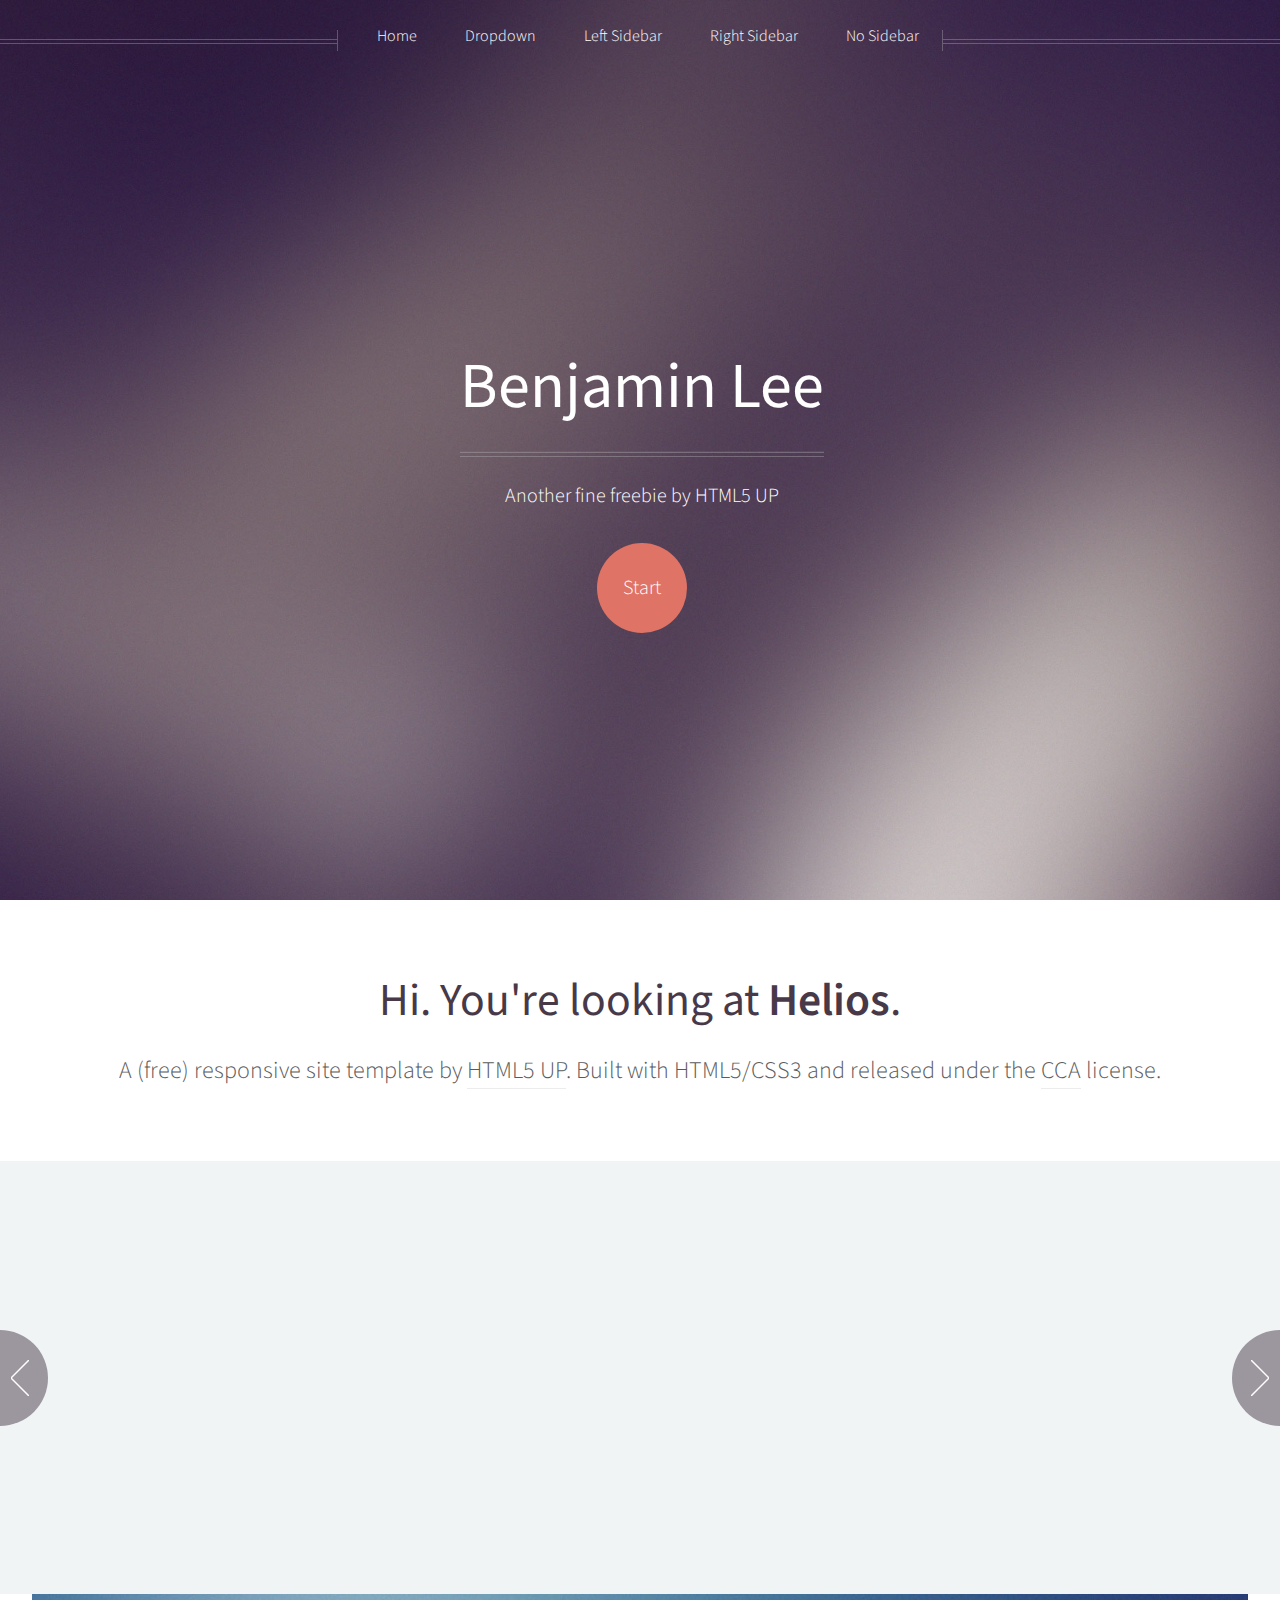
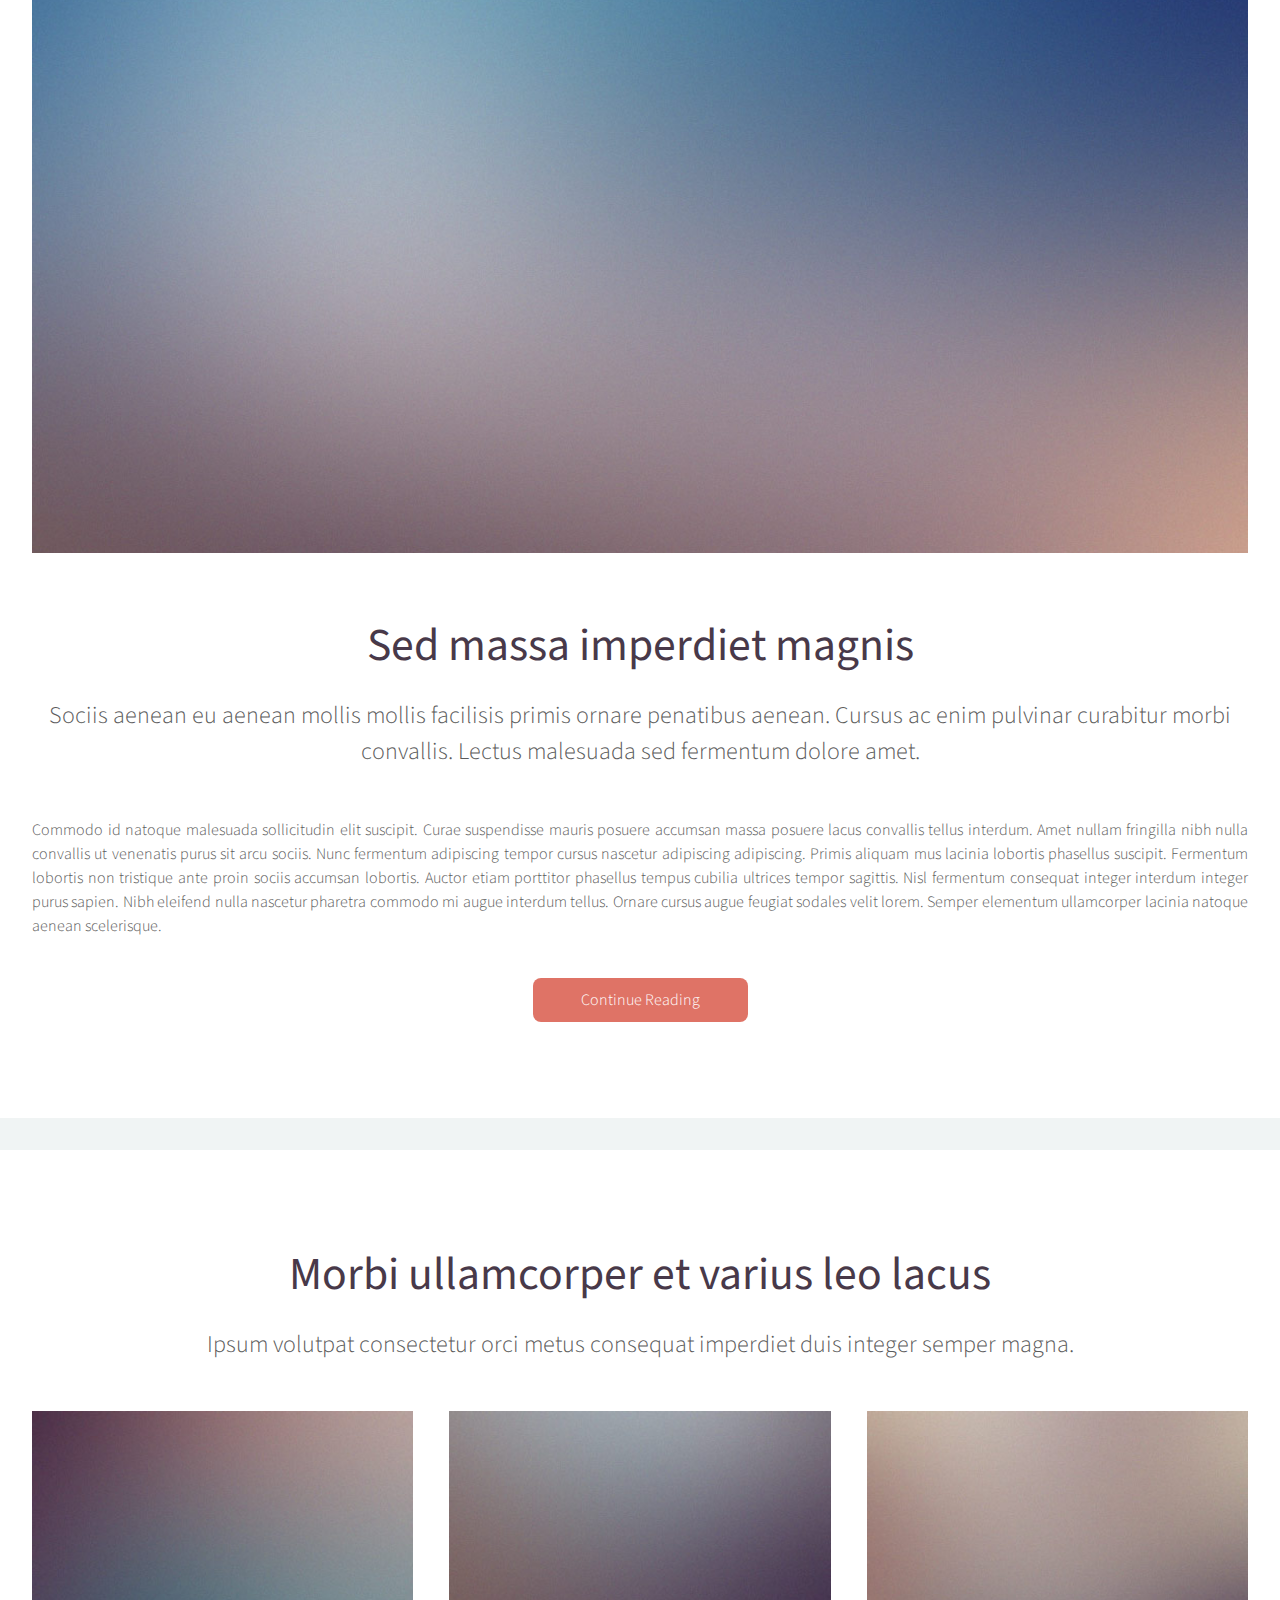
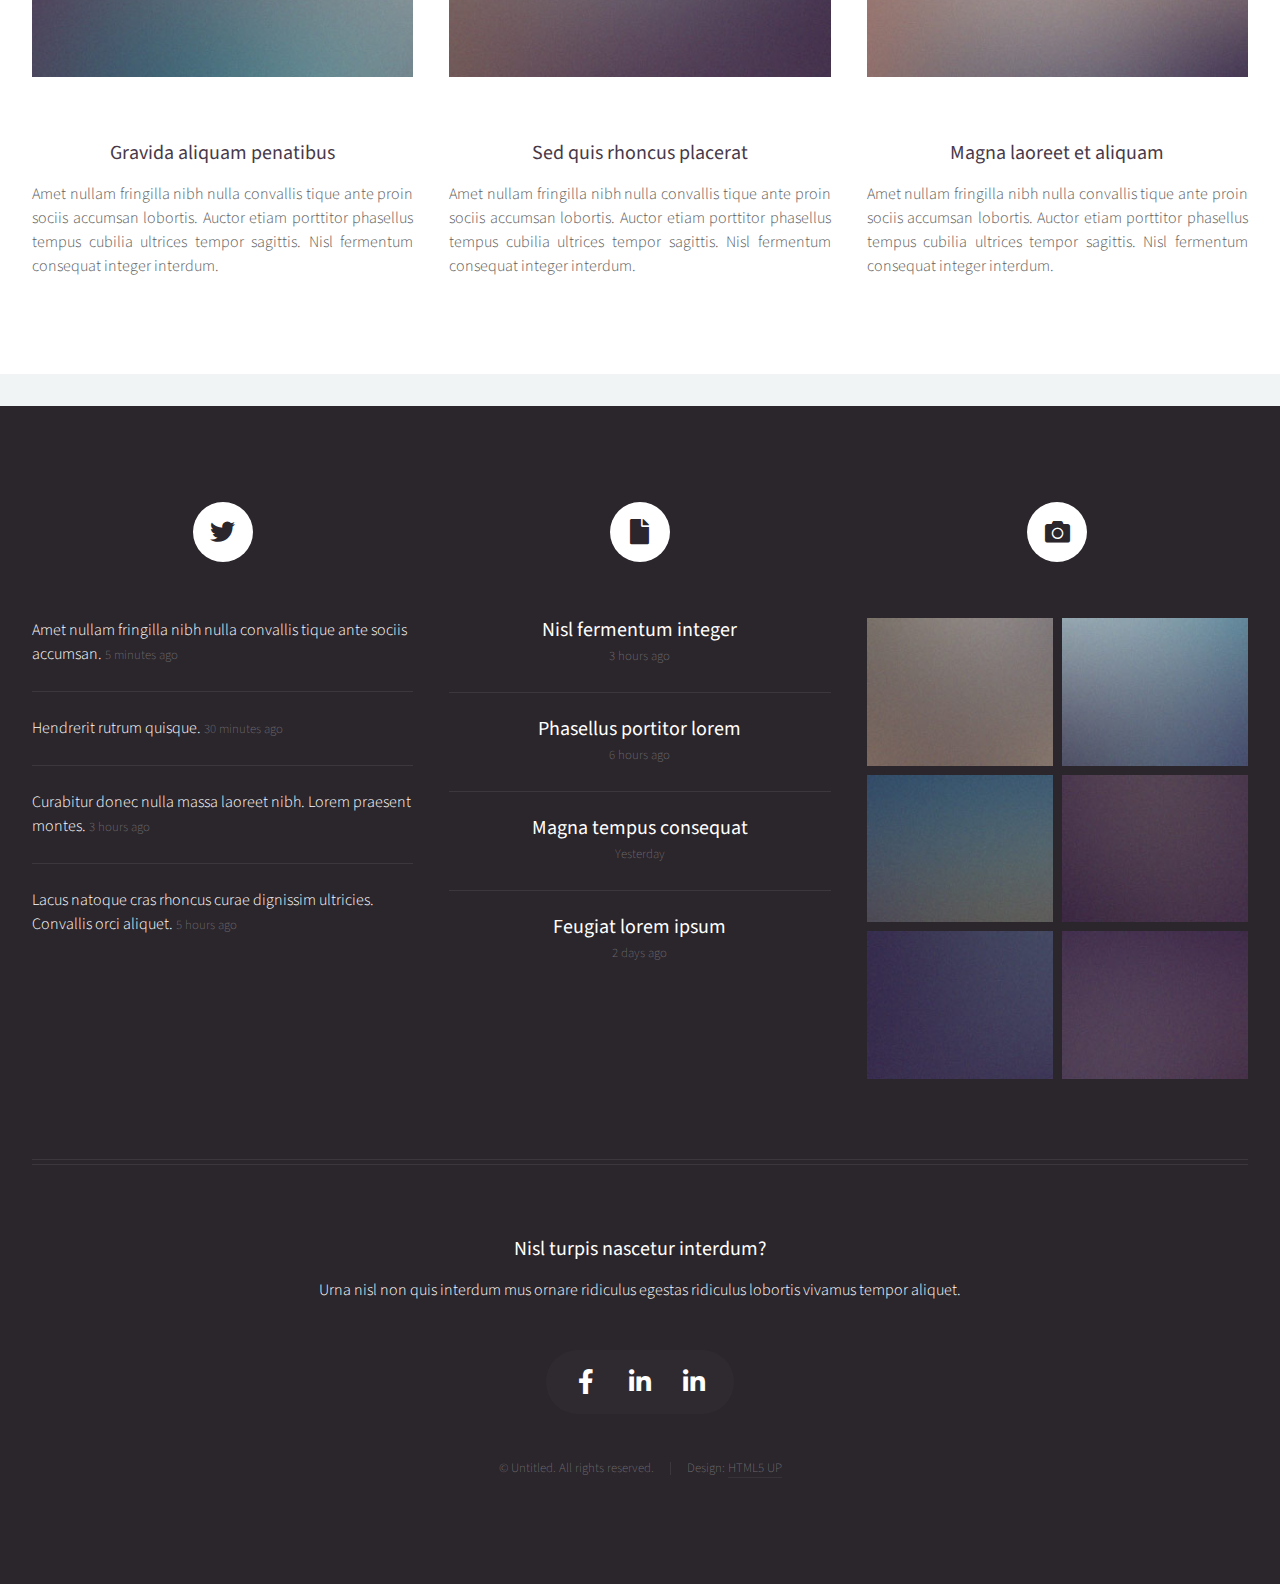
==== index.html @ ce0c7651 "Initial commit" ====
<!DOCTYPE HTML>
<html>
	<head>
		<title>Benjamin Le</title>
		<meta charset="utf-8" />
		<meta name="viewport" content="width=device-width, initial-scale=1, user-scalable=no" />
		<link rel="stylesheet" href="assets/css/main.css" />
		<noscript><link rel="stylesheet" href="assets/css/noscript.css" /></noscript>
	</head>
	<body class="homepage is-preload">
		<div id="page-wrapper">

			<!-- Header -->
				<div id="header">

					<!-- Inner -->
						<div class="inner">
							<header>
								<h1><a href="index.html" id="logo">Benjamin Lee</a></h1>
								<hr />
								<p>Another fine freebie by HTML5 UP</p>
							</header>
							<footer>
								<a href="#banner" class="button circled scrolly">Start</a>
							</footer>
						</div>

					<!-- Nav -->
						<nav id="nav">
							<ul>
								<li><a href="index.html">Home</a></li>
								<li>
									<a href="#">Dropdown</a>
									<ul>
										<li><a href="#">Lorem ipsum dolor</a></li>
										<li><a href="#">Magna phasellus</a></li>
										<li><a href="#">Etiam dolore nisl</a></li>
										<li>
											<a href="#">And a submenu &hellip;</a>
											<ul>
												<li><a href="#">Lorem ipsum dolor</a></li>
												<li><a href="#">Phasellus consequat</a></li>
												<li><a href="#">Magna phasellus</a></li>
												<li><a href="#">Etiam dolore nisl</a></li>
											</ul>
										</li>
										<li><a href="#">Veroeros feugiat</a></li>
									</ul>
								</li>
								<li><a href="left-sidebar.html">Left Sidebar</a></li>
								<li><a href="right-sidebar.html">Right Sidebar</a></li>
								<li><a href="no-sidebar.html">No Sidebar</a></li>
							</ul>
						</nav>

				</div>

			<!-- Banner -->
				<section id="banner">
					<header>
						<h2>Hi. You're looking at <strong>Helios</strong>.</h2>
						<p>
							A (free) responsive site template by <a href="http://html5up.net">HTML5 UP</a>.
							Built with HTML5/CSS3 and released under the <a href="http://html5up.net/license">CCA</a> license.
						</p>
					</header>
				</section>

			<!-- Carousel -->
				<section class="carousel">
					<div class="reel">

						<article>
							<a href="#" class="image featured"><img src="images/pic01.jpg" alt="" /></a>
							<header>
								<h3><a href="#">Pulvinar sagittis congue</a></h3>
							</header>
							<p>Commodo id natoque malesuada sollicitudin elit suscipit magna.</p>
						</article>

						<article>
							<a href="#" class="image featured"><img src="images/pic02.jpg" alt="" /></a>
							<header>
								<h3><a href="#">Fermentum sagittis proin</a></h3>
							</header>
							<p>Commodo id natoque malesuada sollicitudin elit suscipit magna.</p>
						</article>

						<article>
							<a href="#" class="image featured"><img src="images/pic03.jpg" alt="" /></a>
							<header>
								<h3><a href="#">Sed quis rhoncus placerat</a></h3>
							</header>
							<p>Commodo id natoque malesuada sollicitudin elit suscipit magna.</p>
						</article>

						<article>
							<a href="#" class="image featured"><img src="images/pic04.jpg" alt="" /></a>
							<header>
								<h3><a href="#">Ultrices urna sit lobortis</a></h3>
							</header>
							<p>Commodo id natoque malesuada sollicitudin elit suscipit magna.</p>
						</article>

						<article>
							<a href="#" class="image featured"><img src="images/pic05.jpg" alt="" /></a>
							<header>
								<h3><a href="#">Varius magnis sollicitudin</a></h3>
							</header>
							<p>Commodo id natoque malesuada sollicitudin elit suscipit magna.</p>
						</article>

						<article>
							<a href="#" class="image featured"><img src="images/pic01.jpg" alt="" /></a>
							<header>
								<h3><a href="#">Pulvinar sagittis congue</a></h3>
							</header>
							<p>Commodo id natoque malesuada sollicitudin elit suscipit magna.</p>
						</article>

						<article>
							<a href="#" class="image featured"><img src="images/pic02.jpg" alt="" /></a>
							<header>
								<h3><a href="#">Fermentum sagittis proin</a></h3>
							</header>
							<p>Commodo id natoque malesuada sollicitudin elit suscipit magna.</p>
						</article>

						<article>
							<a href="#" class="image featured"><img src="images/pic03.jpg" alt="" /></a>
							<header>
								<h3><a href="#">Sed quis rhoncus placerat</a></h3>
							</header>
							<p>Commodo id natoque malesuada sollicitudin elit suscipit magna.</p>
						</article>

						<article>
							<a href="#" class="image featured"><img src="images/pic04.jpg" alt="" /></a>
							<header>
								<h3><a href="#">Ultrices urna sit lobortis</a></h3>
							</header>
							<p>Commodo id natoque malesuada sollicitudin elit suscipit magna.</p>
						</article>

						<article>
							<a href="#" class="image featured"><img src="images/pic05.jpg" alt="" /></a>
							<header>
								<h3><a href="#">Varius magnis sollicitudin</a></h3>
							</header>
							<p>Commodo id natoque malesuada sollicitudin elit suscipit magna.</p>
						</article>

					</div>
				</section>

			<!-- Main -->
				<div class="wrapper style2">

					<article id="main" class="container special">
						<a href="#" class="image featured"><img src="images/pic06.jpg" alt="" /></a>
						<header>
							<h2><a href="#">Sed massa imperdiet magnis</a></h2>
							<p>
								Sociis aenean eu aenean mollis mollis facilisis primis ornare penatibus aenean. Cursus ac enim
								pulvinar curabitur morbi convallis. Lectus malesuada sed fermentum dolore amet.
							</p>
						</header>
						<p>
							Commodo id natoque malesuada sollicitudin elit suscipit. Curae suspendisse mauris posuere accumsan massa
							posuere lacus convallis tellus interdum. Amet nullam fringilla nibh nulla convallis ut venenatis purus
							sit arcu sociis. Nunc fermentum adipiscing tempor cursus nascetur adipiscing adipiscing. Primis aliquam
							mus lacinia lobortis phasellus suscipit. Fermentum lobortis non tristique ante proin sociis accumsan
							lobortis. Auctor etiam porttitor phasellus tempus cubilia ultrices tempor sagittis. Nisl fermentum
							consequat integer interdum integer purus sapien. Nibh eleifend nulla nascetur pharetra commodo mi augue
							interdum tellus. Ornare cursus augue feugiat sodales velit lorem. Semper elementum ullamcorper lacinia
							natoque aenean scelerisque.
						</p>
						<footer>
							<a href="#" class="button">Continue Reading</a>
						</footer>
					</article>

				</div>

			<!-- Features -->
				<div class="wrapper style1">

					<section id="features" class="container special">
						<header>
							<h2>Morbi ullamcorper et varius leo lacus</h2>
							<p>Ipsum volutpat consectetur orci metus consequat imperdiet duis integer semper magna.</p>
						</header>
						<div class="row">
							<article class="col-4 col-12-mobile special">
								<a href="#" class="image featured"><img src="images/pic07.jpg" alt="" /></a>
								<header>
									<h3><a href="#">Gravida aliquam penatibus</a></h3>
								</header>
								<p>
									Amet nullam fringilla nibh nulla convallis tique ante proin sociis accumsan lobortis. Auctor etiam
									porttitor phasellus tempus cubilia ultrices tempor sagittis. Nisl fermentum consequat integer interdum.
								</p>
							</article>
							<article class="col-4 col-12-mobile special">
								<a href="#" class="image featured"><img src="images/pic08.jpg" alt="" /></a>
								<header>
									<h3><a href="#">Sed quis rhoncus placerat</a></h3>
								</header>
								<p>
									Amet nullam fringilla nibh nulla convallis tique ante proin sociis accumsan lobortis. Auctor etiam
									porttitor phasellus tempus cubilia ultrices tempor sagittis. Nisl fermentum consequat integer interdum.
								</p>
							</article>
							<article class="col-4 col-12-mobile special">
								<a href="#" class="image featured"><img src="images/pic09.jpg" alt="" /></a>
								<header>
									<h3><a href="#">Magna laoreet et aliquam</a></h3>
								</header>
								<p>
									Amet nullam fringilla nibh nulla convallis tique ante proin sociis accumsan lobortis. Auctor etiam
									porttitor phasellus tempus cubilia ultrices tempor sagittis. Nisl fermentum consequat integer interdum.
								</p>
							</article>
						</div>
					</section>

				</div>

			<!-- Footer -->
				<div id="footer">
					<div class="container">
						<div class="row">

							<!-- Tweets -->
								<section class="col-4 col-12-mobile">
									<header>
										<h2 class="icon brands fa-twitter circled"><span class="label">Tweets</span></h2>
									</header>
									<ul class="divided">
										<li>
											<article class="tweet">
												Amet nullam fringilla nibh nulla convallis tique ante sociis accumsan.
												<span class="timestamp">5 minutes ago</span>
											</article>
										</li>
										<li>
											<article class="tweet">
												Hendrerit rutrum quisque.
												<span class="timestamp">30 minutes ago</span>
											</article>
										</li>
										<li>
											<article class="tweet">
												Curabitur donec nulla massa laoreet nibh. Lorem praesent montes.
												<span class="timestamp">3 hours ago</span>
											</article>
										</li>
										<li>
											<article class="tweet">
												Lacus natoque cras rhoncus curae dignissim ultricies. Convallis orci aliquet.
												<span class="timestamp">5 hours ago</span>
											</article>
										</li>
									</ul>
								</section>

							<!-- Posts -->
								<section class="col-4 col-12-mobile">
									<header>
										<h2 class="icon solid fa-file circled"><span class="label">Posts</span></h2>
									</header>
									<ul class="divided">
										<li>
											<article class="post stub">
												<header>
													<h3><a href="#">Nisl fermentum integer</a></h3>
												</header>
												<span class="timestamp">3 hours ago</span>
											</article>
										</li>
										<li>
											<article class="post stub">
												<header>
													<h3><a href="#">Phasellus portitor lorem</a></h3>
												</header>
												<span class="timestamp">6 hours ago</span>
											</article>
										</li>
										<li>
											<article class="post stub">
												<header>
													<h3><a href="#">Magna tempus consequat</a></h3>
												</header>
												<span class="timestamp">Yesterday</span>
											</article>
										</li>
										<li>
											<article class="post stub">
												<header>
													<h3><a href="#">Feugiat lorem ipsum</a></h3>
												</header>
												<span class="timestamp">2 days ago</span>
											</article>
										</li>
									</ul>
								</section>

							<!-- Photos -->
								<section class="col-4 col-12-mobile">
									<header>
										<h2 class="icon solid fa-camera circled"><span class="label">Photos</span></h2>
									</header>
									<div class="row gtr-25">
										<div class="col-6">
											<a href="#" class="image fit"><img src="images/pic10.jpg" alt="" /></a>
										</div>
										<div class="col-6">
											<a href="#" class="image fit"><img src="images/pic11.jpg" alt="" /></a>
										</div>
										<div class="col-6">
											<a href="#" class="image fit"><img src="images/pic12.jpg" alt="" /></a>
										</div>
										<div class="col-6">
											<a href="#" class="image fit"><img src="images/pic13.jpg" alt="" /></a>
										</div>
										<div class="col-6">
											<a href="#" class="image fit"><img src="images/pic14.jpg" alt="" /></a>
										</div>
										<div class="col-6">
											<a href="#" class="image fit"><img src="images/pic15.jpg" alt="" /></a>
										</div>
									</div>
								</section>

						</div>
						<hr />
						<div class="row">
							<div class="col-12">

								<!-- Contact -->
									<section class="contact">
										<header>
											<h3>Nisl turpis nascetur interdum?</h3>
										</header>
										<p>Urna nisl non quis interdum mus ornare ridiculus egestas ridiculus lobortis vivamus tempor aliquet.</p>
										<ul class="icons">

											<li><a href="#" class="icon brands fa-facebook-f"><span class="label">Facebook</span></a></li>
											<li><a href="#" class="icon brands fa-linkedin-in"><span class="label">Linkedin</span></a></li>
											<li><a href="#" class="icon brands fa-linkedin-in"><span class="label">Linkedin</span></a></li>
										</ul>
									</section>

								<!-- Copyright -->
									<div class="copyright">
										<ul class="menu">
											<li>&copy; Untitled. All rights reserved.</li><li>Design: <a href="http://html5up.net">HTML5 UP</a></li>
										</ul>
									</div>

							</div>

						</div>
					</div>
				</div>

		</div>

		<!-- Scripts -->
			<script src="assets/js/jquery.min.js"></script>
			<script src="assets/js/jquery.dropotron.min.js"></script>
			<script src="assets/js/jquery.scrolly.min.js"></script>
			<script src="assets/js/jquery.scrollex.min.js"></script>
			<script src="assets/js/browser.min.js"></script>
			<script src="assets/js/breakpoints.min.js"></script>
			<script src="assets/js/util.js"></script>
			<script src="assets/js/main.js"></script>

	</body>
</html>
---- assets/css/main.css ----
@import url("https://fonts.googleapis.com/css?family=Source+Sans+Pro:300,300italic,400,400italic,600");
@import url("fontawesome-all.min.css");

/*
	Helios by HTML5 UP
	html5up.net | @ajlkn
	Free for personal and commercial use under the CCA 3.0 license (html5up.net/license)
*/

html, body, div, span, applet, object,
iframe, h1, h2, h3, h4, h5, h6, p, blockquote,
pre, a, abbr, acronym, address, big, cite,
code, del, dfn, em, img, ins, kbd, q, s, samp,
small, strike, strong, sub, sup, tt, var, b,
u, i, center, dl, dt, dd, ol, ul, li, fieldset,
form, label, legend, table, caption, tbody,
tfoot, thead, tr, th, td, article, aside,
canvas, details, embed, figure, figcaption,
footer, header, hgroup, menu, nav, output, ruby,
section, summary, time, mark, audio, video {
	margin: 0;
	padding: 0;
	border: 0;
	font-size: 100%;
	font: inherit;
	vertical-align: baseline;}

article, aside, details, figcaption, figure,
footer, header, hgroup, menu, nav, section {
	display: block;}

body {
	line-height: 1;
}

ol, ul {
	list-style: none;
}

blockquote, q {
	quotes: none;
}

	blockquote:before, blockquote:after, q:before, q:after {
		content: '';
		content: none;
	}

table {
	border-collapse: collapse;
	border-spacing: 0;
}

body {
	-webkit-text-size-adjust: none;
}

mark {
	background-color: transparent;
	color: inherit;
}

input::-moz-focus-inner {
	border: 0;
	padding: 0;
}

input, select, textarea {
	-moz-appearance: none;
	-webkit-appearance: none;
	-ms-appearance: none;
	appearance: none;
}

/* Basic */

	html {
		box-sizing: border-box;
	}

	*, *:before, *:after {
		box-sizing: inherit;
	}

	body {
		background: #f0f4f4;
		color: #5b5b5b;
		font-size: 15pt;
		line-height: 1.85em;
		font-family: 'Source Sans Pro', sans-serif;
		font-weight: 300;
	}

		body.is-preload *, body.is-preload *:before, body.is-preload *:after {
			-moz-animation: none !important;
			-webkit-animation: none !important;
			-ms-animation: none !important;
			animation: none !important;
			-moz-transition: none !important;
			-webkit-transition: none !important;
			-ms-transition: none !important;
			transition: none !important;
		}

	input, textarea, select {
		font-size: 15pt;
		line-height: 1.85em;
		font-family: 'Source Sans Pro', sans-serif;
		font-weight: 300;
	}

	h1, h2, h3, h4, h5, h6 {
		font-weight: 400;
		color: #483949;
		line-height: 1.25em;
	}

	h1 a, h2 a, h3 a, h4 a, h5 a, h6 a {
		color: inherit;
		text-decoration: none;
		border-bottom-color: transparent;
	}

	h1 strong, h2 strong, h3 strong, h4 strong, h5 strong, h6 strong {
		font-weight: 600;
	}

	h2 {
		font-size: 2.85em;
	}

	h3 {
		font-size: 1.25em;
	}

	h4 {
		font-size: 1em;
		margin: 0 0 0.25em 0;
	}

	strong, b {
		font-weight: 400;
		color: #483949;
	}

	em, i {
		font-style: italic;
	}

	a {
		color: inherit;
		border-bottom: solid 1px rgba(128, 128, 128, 0.15);
		text-decoration: none;
		-moz-transition: background-color 0.35s ease-in-out, color 0.35s ease-in-out, border-bottom-color 0.35s ease-in-out;
		-webkit-transition: background-color 0.35s ease-in-out, color 0.35s ease-in-out, border-bottom-color 0.35s ease-in-out;
		-ms-transition: background-color 0.35s ease-in-out, color 0.35s ease-in-out, border-bottom-color 0.35s ease-in-out;
		transition: background-color 0.35s ease-in-out, color 0.35s ease-in-out, border-bottom-color 0.35s ease-in-out;
	}

		a:hover {
			color: #ef8376;
			border-bottom-color: transparent;
		}

	sub {
		position: relative;
		top: 0.5em;
		font-size: 0.8em;
	}

	sup {
		position: relative;
		top: -0.5em;
		font-size: 0.8em;
	}

	blockquote {
		border-left: solid 0.5em #ddd;
		padding: 1em 0 1em 2em;
		font-style: italic;
	}

	p, ul, ol, dl, table {
		margin-bottom: 1em;
	}

	p {
		text-align: justify;
	}

	br.clear {
		clear: both;
	}

	hr {
		position: relative;
		display: block;
		border: 0;
		top: 4.5em;
		margin-bottom: 9em;
		height: 6px;
		border-top: solid 1px rgba(128, 128, 128, 0.2);
		border-bottom: solid 1px rgba(128, 128, 128, 0.2);
	}

		hr:before, hr:after {
			content: '';
			position: absolute;
			top: -8px;
			display: block;
			width: 1px;
			height: 21px;
			background: rgba(128, 128, 128, 0.2);
		}

		hr:before {
			left: -1px;
		}

		hr:after {
			right: -1px;
		}

	.timestamp {
		color: rgba(128, 128, 128, 0.75);
		font-size: 0.8em;
	}

/* Container */

	.container {
		margin: 0 auto;
		max-width: 100%;
		width: 1400px;
	}

		@media screen and (max-width: 1680px) {

			.container {
				width: 1200px;
			}

		}

		@media screen and (max-width: 1280px) {

			.container {
				width: 100%;
			}

		}

		@media screen and (max-width: 960px) {

			.container {
				width: 100%;
			}

		}

		@media screen and (max-width: 840px) {

			.container {
				width: 100%;
			}

		}

		@media screen and (max-width: 736px) {

			.container {
				width: 100%;
			}

		}

/* Row */

	.row {
		display: flex;
		flex-wrap: wrap;
		box-sizing: border-box;
		align-items: stretch;
	}

		.row > * {
			box-sizing: border-box;
		}

		.row.gtr-uniform > * > :last-child {
			margin-bottom: 0;
		}

		.row.aln-left {
			justify-content: flex-start;
		}

		.row.aln-center {
			justify-content: center;
		}

		.row.aln-right {
			justify-content: flex-end;
		}

		.row.aln-top {
			align-items: flex-start;
		}

		.row.aln-middle {
			align-items: center;
		}

		.row.aln-bottom {
			align-items: flex-end;
		}

		.row > .imp {
			order: -1;
		}

		.row > .col-1 {
			width: 8.33333%;
		}

		.row > .off-1 {
			margin-left: 8.33333%;
		}

		.row > .col-2 {
			width: 16.66667%;
		}

		.row > .off-2 {
			margin-left: 16.66667%;
		}

		.row > .col-3 {
			width: 25%;
		}

		.row > .off-3 {
			margin-left: 25%;
		}

		.row > .col-4 {
			width: 33.33333%;
		}

		.row > .off-4 {
			margin-left: 33.33333%;
		}

		.row > .col-5 {
			width: 41.66667%;
		}

		.row > .off-5 {
			margin-left: 41.66667%;
		}

		.row > .col-6 {
			width: 50%;
		}

		.row > .off-6 {
			margin-left: 50%;
		}

		.row > .col-7 {
			width: 58.33333%;
		}

		.row > .off-7 {
			margin-left: 58.33333%;
		}

		.row > .col-8 {
			width: 66.66667%;
		}

		.row > .off-8 {
			margin-left: 66.66667%;
		}

		.row > .col-9 {
			width: 75%;
		}

		.row > .off-9 {
			margin-left: 75%;
		}

		.row > .col-10 {
			width: 83.33333%;
		}

		.row > .off-10 {
			margin-left: 83.33333%;
		}

		.row > .col-11 {
			width: 91.66667%;
		}

		.row > .off-11 {
			margin-left: 91.66667%;
		}

		.row > .col-12 {
			width: 100%;
		}

		.row > .off-12 {
			margin-left: 100%;
		}

		.row.gtr-0 {
			margin-top: 0px;
			margin-left: 0px;
		}

			.row.gtr-0 > * {
				padding: 0px 0 0 0px;
			}

			.row.gtr-0.gtr-uniform {
				margin-top: 0px;
			}

				.row.gtr-0.gtr-uniform > * {
					padding-top: 0px;
				}

		.row.gtr-25 {
			margin-top: -10px;
			margin-left: -10px;
		}

			.row.gtr-25 > * {
				padding: 10px 0 0 10px;
			}

			.row.gtr-25.gtr-uniform {
				margin-top: -10px;
			}

				.row.gtr-25.gtr-uniform > * {
					padding-top: 10px;
				}

		.row.gtr-50 {
			margin-top: -20px;
			margin-left: -20px;
		}

			.row.gtr-50 > * {
				padding: 20px 0 0 20px;
			}

			.row.gtr-50.gtr-uniform {
				margin-top: -20px;
			}

				.row.gtr-50.gtr-uniform > * {
					padding-top: 20px;
				}

		.row {
			margin-top: -40px;
			margin-left: -40px;
		}

			.row > * {
				padding: 40px 0 0 40px;
			}

			.row.gtr-uniform {
				margin-top: -40px;
			}

				.row.gtr-uniform > * {
					padding-top: 40px;
				}

		.row.gtr-150 {
			margin-top: -60px;
			margin-left: -60px;
		}

			.row.gtr-150 > * {
				padding: 60px 0 0 60px;
			}

			.row.gtr-150.gtr-uniform {
				margin-top: -60px;
			}

				.row.gtr-150.gtr-uniform > * {
					padding-top: 60px;
				}

		.row.gtr-200 {
			margin-top: -80px;
			margin-left: -80px;
		}

			.row.gtr-200 > * {
				padding: 80px 0 0 80px;
			}

			.row.gtr-200.gtr-uniform {
				margin-top: -80px;
			}

				.row.gtr-200.gtr-uniform > * {
					padding-top: 80px;
				}

		@media screen and (max-width: 1680px) {

			.row {
				display: flex;
				flex-wrap: wrap;
				box-sizing: border-box;
				align-items: stretch;
			}

				.row > * {
					box-sizing: border-box;
				}

				.row.gtr-uniform > * > :last-child {
					margin-bottom: 0;
				}

				.row.aln-left {
					justify-content: flex-start;
				}

				.row.aln-center {
					justify-content: center;
				}

				.row.aln-right {
					justify-content: flex-end;
				}

				.row.aln-top {
					align-items: flex-start;
				}

				.row.aln-middle {
					align-items: center;
				}

				.row.aln-bottom {
					align-items: flex-end;
				}

				.row > .imp-wide {
					order: -1;
				}

				.row > .col-1-wide {
					width: 8.33333%;
				}

				.row > .off-1-wide {
					margin-left: 8.33333%;
				}

				.row > .col-2-wide {
					width: 16.66667%;
				}

				.row > .off-2-wide {
					margin-left: 16.66667%;
				}

				.row > .col-3-wide {
					width: 25%;
				}

				.row > .off-3-wide {
					margin-left: 25%;
				}

				.row > .col-4-wide {
					width: 33.33333%;
				}

				.row > .off-4-wide {
					margin-left: 33.33333%;
				}

				.row > .col-5-wide {
					width: 41.66667%;
				}

				.row > .off-5-wide {
					margin-left: 41.66667%;
				}

				.row > .col-6-wide {
					width: 50%;
				}

				.row > .off-6-wide {
					margin-left: 50%;
				}

				.row > .col-7-wide {
					width: 58.33333%;
				}

				.row > .off-7-wide {
					margin-left: 58.33333%;
				}

				.row > .col-8-wide {
					width: 66.66667%;
				}

				.row > .off-8-wide {
					margin-left: 66.66667%;
				}

				.row > .col-9-wide {
					width: 75%;
				}

				.row > .off-9-wide {
					margin-left: 75%;
				}

				.row > .col-10-wide {
					width: 83.33333%;
				}

				.row > .off-10-wide {
					margin-left: 83.33333%;
				}

				.row > .col-11-wide {
					width: 91.66667%;
				}

				.row > .off-11-wide {
					margin-left: 91.66667%;
				}

				.row > .col-12-wide {
					width: 100%;
				}

				.row > .off-12-wide {
					margin-left: 100%;
				}

				.row.gtr-0 {
					margin-top: 0px;
					margin-left: 0px;
				}

					.row.gtr-0 > * {
						padding: 0px 0 0 0px;
					}

					.row.gtr-0.gtr-uniform {
						margin-top: 0px;
					}

						.row.gtr-0.gtr-uniform > * {
							padding-top: 0px;
						}

				.row.gtr-25 {
					margin-top: -10px;
					margin-left: -10px;
				}

					.row.gtr-25 > * {
						padding: 10px 0 0 10px;
					}

					.row.gtr-25.gtr-uniform {
						margin-top: -10px;
					}

						.row.gtr-25.gtr-uniform > * {
							padding-top: 10px;
						}

				.row.gtr-50 {
					margin-top: -20px;
					margin-left: -20px;
				}

					.row.gtr-50 > * {
						padding: 20px 0 0 20px;
					}

					.row.gtr-50.gtr-uniform {
						margin-top: -20px;
					}

						.row.gtr-50.gtr-uniform > * {
							padding-top: 20px;
						}

				.row {
					margin-top: -40px;
					margin-left: -40px;
				}

					.row > * {
						padding: 40px 0 0 40px;
					}

					.row.gtr-uniform {
						margin-top: -40px;
					}

						.row.gtr-uniform > * {
							padding-top: 40px;
						}

				.row.gtr-150 {
					margin-top: -60px;
					margin-left: -60px;
				}

					.row.gtr-150 > * {
						padding: 60px 0 0 60px;
					}

					.row.gtr-150.gtr-uniform {
						margin-top: -60px;
					}

						.row.gtr-150.gtr-uniform > * {
							padding-top: 60px;
						}

				.row.gtr-200 {
					margin-top: -80px;
					margin-left: -80px;
				}

					.row.gtr-200 > * {
						padding: 80px 0 0 80px;
					}

					.row.gtr-200.gtr-uniform {
						margin-top: -80px;
					}

						.row.gtr-200.gtr-uniform > * {
							padding-top: 80px;
						}

		}

		@media screen and (max-width: 1280px) {

			.row {
				display: flex;
				flex-wrap: wrap;
				box-sizing: border-box;
				align-items: stretch;
			}

				.row > * {
					box-sizing: border-box;
				}

				.row.gtr-uniform > * > :last-child {
					margin-bottom: 0;
				}

				.row.aln-left {
					justify-content: flex-start;
				}

				.row.aln-center {
					justify-content: center;
				}

				.row.aln-right {
					justify-content: flex-end;
				}

				.row.aln-top {
					align-items: flex-start;
				}

				.row.aln-middle {
					align-items: center;
				}

				.row.aln-bottom {
					align-items: flex-end;
				}

				.row > .imp-normal {
					order: -1;
				}

				.row > .col-1-normal {
					width: 8.33333%;
				}

				.row > .off-1-normal {
					margin-left: 8.33333%;
				}

				.row > .col-2-normal {
					width: 16.66667%;
				}

				.row > .off-2-normal {
					margin-left: 16.66667%;
				}

				.row > .col-3-normal {
					width: 25%;
				}

				.row > .off-3-normal {
					margin-left: 25%;
				}

				.row > .col-4-normal {
					width: 33.33333%;
				}

				.row > .off-4-normal {
					margin-left: 33.33333%;
				}

				.row > .col-5-normal {
					width: 41.66667%;
				}

				.row > .off-5-normal {
					margin-left: 41.66667%;
				}

				.row > .col-6-normal {
					width: 50%;
				}

				.row > .off-6-normal {
					margin-left: 50%;
				}

				.row > .col-7-normal {
					width: 58.33333%;
				}

				.row > .off-7-normal {
					margin-left: 58.33333%;
				}

				.row > .col-8-normal {
					width: 66.66667%;
				}

				.row > .off-8-normal {
					margin-left: 66.66667%;
				}

				.row > .col-9-normal {
					width: 75%;
				}

				.row > .off-9-normal {
					margin-left: 75%;
				}

				.row > .col-10-normal {
					width: 83.33333%;
				}

				.row > .off-10-normal {
					margin-left: 83.33333%;
				}

				.row > .col-11-normal {
					width: 91.66667%;
				}

				.row > .off-11-normal {
					margin-left: 91.66667%;
				}

				.row > .col-12-normal {
					width: 100%;
				}

				.row > .off-12-normal {
					margin-left: 100%;
				}

				.row.gtr-0 {
					margin-top: 0px;
					margin-left: 0px;
				}

					.row.gtr-0 > * {
						padding: 0px 0 0 0px;
					}

					.row.gtr-0.gtr-uniform {
						margin-top: 0px;
					}

						.row.gtr-0.gtr-uniform > * {
							padding-top: 0px;
						}

				.row.gtr-25 {
					margin-top: -9px;
					margin-left: -9px;
				}

					.row.gtr-25 > * {
						padding: 9px 0 0 9px;
					}

					.row.gtr-25.gtr-uniform {
						margin-top: -9px;
					}

						.row.gtr-25.gtr-uniform > * {
							padding-top: 9px;
						}

				.row.gtr-50 {
					margin-top: -18px;
					margin-left: -18px;
				}

					.row.gtr-50 > * {
						padding: 18px 0 0 18px;
					}

					.row.gtr-50.gtr-uniform {
						margin-top: -18px;
					}

						.row.gtr-50.gtr-uniform > * {
							padding-top: 18px;
						}

				.row {
					margin-top: -36px;
					margin-left: -36px;
				}

					.row > * {
						padding: 36px 0 0 36px;
					}

					.row.gtr-uniform {
						margin-top: -36px;
					}

						.row.gtr-uniform > * {
							padding-top: 36px;
						}

				.row.gtr-150 {
					margin-top: -54px;
					margin-left: -54px;
				}

					.row.gtr-150 > * {
						padding: 54px 0 0 54px;
					}

					.row.gtr-150.gtr-uniform {
						margin-top: -54px;
					}

						.row.gtr-150.gtr-uniform > * {
							padding-top: 54px;
						}

				.row.gtr-200 {
					margin-top: -72px;
					margin-left: -72px;
				}

					.row.gtr-200 > * {
						padding: 72px 0 0 72px;
					}

					.row.gtr-200.gtr-uniform {
						margin-top: -72px;
					}

						.row.gtr-200.gtr-uniform > * {
							padding-top: 72px;
						}

		}

		@media screen and (max-width: 960px) {

			.row {
				display: flex;
				flex-wrap: wrap;
				box-sizing: border-box;
				align-items: stretch;
			}

				.row > * {
					box-sizing: border-box;
				}

				.row.gtr-uniform > * > :last-child {
					margin-bottom: 0;
				}

				.row.aln-left {
					justify-content: flex-start;
				}

				.row.aln-center {
					justify-content: center;
				}

				.row.aln-right {
					justify-content: flex-end;
				}

				.row.aln-top {
					align-items: flex-start;
				}

				.row.aln-middle {
					align-items: center;
				}

				.row.aln-bottom {
					align-items: flex-end;
				}

				.row > .imp-narrow {
					order: -1;
				}

				.row > .col-1-narrow {
					width: 8.33333%;
				}

				.row > .off-1-narrow {
					margin-left: 8.33333%;
				}

				.row > .col-2-narrow {
					width: 16.66667%;
				}

				.row > .off-2-narrow {
					margin-left: 16.66667%;
				}

				.row > .col-3-narrow {
					width: 25%;
				}

				.row > .off-3-narrow {
					margin-left: 25%;
				}

				.row > .col-4-narrow {
					width: 33.33333%;
				}

				.row > .off-4-narrow {
					margin-left: 33.33333%;
				}

				.row > .col-5-narrow {
					width: 41.66667%;
				}

				.row > .off-5-narrow {
					margin-left: 41.66667%;
				}

				.row > .col-6-narrow {
					width: 50%;
				}

				.row > .off-6-narrow {
					margin-left: 50%;
				}

				.row > .col-7-narrow {
					width: 58.33333%;
				}

				.row > .off-7-narrow {
					margin-left: 58.33333%;
				}

				.row > .col-8-narrow {
					width: 66.66667%;
				}

				.row > .off-8-narrow {
					margin-left: 66.66667%;
				}

				.row > .col-9-narrow {
					width: 75%;
				}

				.row > .off-9-narrow {
					margin-left: 75%;
				}

				.row > .col-10-narrow {
					width: 83.33333%;
				}

				.row > .off-10-narrow {
					margin-left: 83.33333%;
				}

				.row > .col-11-narrow {
					width: 91.66667%;
				}

				.row > .off-11-narrow {
					margin-left: 91.66667%;
				}

				.row > .col-12-narrow {
					width: 100%;
				}

				.row > .off-12-narrow {
					margin-left: 100%;
				}

				.row.gtr-0 {
					margin-top: 0px;
					margin-left: 0px;
				}

					.row.gtr-0 > * {
						padding: 0px 0 0 0px;
					}

					.row.gtr-0.gtr-uniform {
						margin-top: 0px;
					}

						.row.gtr-0.gtr-uniform > * {
							padding-top: 0px;
						}

				.row.gtr-25 {
					margin-top: -8px;
					margin-left: -8px;
				}

					.row.gtr-25 > * {
						padding: 8px 0 0 8px;
					}

					.row.gtr-25.gtr-uniform {
						margin-top: -8px;
					}

						.row.gtr-25.gtr-uniform > * {
							padding-top: 8px;
						}

				.row.gtr-50 {
					margin-top: -16px;
					margin-left: -16px;
				}

					.row.gtr-50 > * {
						padding: 16px 0 0 16px;
					}

					.row.gtr-50.gtr-uniform {
						margin-top: -16px;
					}

						.row.gtr-50.gtr-uniform > * {
							padding-top: 16px;
						}

				.row {
					margin-top: -32px;
					margin-left: -32px;
				}

					.row > * {
						padding: 32px 0 0 32px;
					}

					.row.gtr-uniform {
						margin-top: -32px;
					}

						.row.gtr-uniform > * {
							padding-top: 32px;
						}

				.row.gtr-150 {
					margin-top: -48px;
					margin-left: -48px;
				}

					.row.gtr-150 > * {
						padding: 48px 0 0 48px;
					}

					.row.gtr-150.gtr-uniform {
						margin-top: -48px;
					}

						.row.gtr-150.gtr-uniform > * {
							padding-top: 48px;
						}

				.row.gtr-200 {
					margin-top: -64px;
					margin-left: -64px;
				}

					.row.gtr-200 > * {
						padding: 64px 0 0 64px;
					}

					.row.gtr-200.gtr-uniform {
						margin-top: -64px;
					}

						.row.gtr-200.gtr-uniform > * {
							padding-top: 64px;
						}

		}

		@media screen and (max-width: 840px) {

			.row {
				display: flex;
				flex-wrap: wrap;
				box-sizing: border-box;
				align-items: stretch;
			}

				.row > * {
					box-sizing: border-box;
				}

				.row.gtr-uniform > * > :last-child {
					margin-bottom: 0;
				}

				.row.aln-left {
					justify-content: flex-start;
				}

				.row.aln-center {
					justify-content: center;
				}

				.row.aln-right {
					justify-content: flex-end;
				}

				.row.aln-top {
					align-items: flex-start;
				}

				.row.aln-middle {
					align-items: center;
				}

				.row.aln-bottom {
					align-items: flex-end;
				}

				.row > .imp-narrower {
					order: -1;
				}

				.row > .col-1-narrower {
					width: 8.33333%;
				}

				.row > .off-1-narrower {
					margin-left: 8.33333%;
				}

				.row > .col-2-narrower {
					width: 16.66667%;
				}

				.row > .off-2-narrower {
					margin-left: 16.66667%;
				}

				.row > .col-3-narrower {
					width: 25%;
				}

				.row > .off-3-narrower {
					margin-left: 25%;
				}

				.row > .col-4-narrower {
					width: 33.33333%;
				}

				.row > .off-4-narrower {
					margin-left: 33.33333%;
				}

				.row > .col-5-narrower {
					width: 41.66667%;
				}

				.row > .off-5-narrower {
					margin-left: 41.66667%;
				}

				.row > .col-6-narrower {
					width: 50%;
				}

				.row > .off-6-narrower {
					margin-left: 50%;
				}

				.row > .col-7-narrower {
					width: 58.33333%;
				}

				.row > .off-7-narrower {
					margin-left: 58.33333%;
				}

				.row > .col-8-narrower {
					width: 66.66667%;
				}

				.row > .off-8-narrower {
					margin-left: 66.66667%;
				}

				.row > .col-9-narrower {
					width: 75%;
				}

				.row > .off-9-narrower {
					margin-left: 75%;
				}

				.row > .col-10-narrower {
					width: 83.33333%;
				}

				.row > .off-10-narrower {
					margin-left: 83.33333%;
				}

				.row > .col-11-narrower {
					width: 91.66667%;
				}

				.row > .off-11-narrower {
					margin-left: 91.66667%;
				}

				.row > .col-12-narrower {
					width: 100%;
				}

				.row > .off-12-narrower {
					margin-left: 100%;
				}

				.row.gtr-0 {
					margin-top: 0px;
					margin-left: 0px;
				}

					.row.gtr-0 > * {
						padding: 0px 0 0 0px;
					}

					.row.gtr-0.gtr-uniform {
						margin-top: 0px;
					}

						.row.gtr-0.gtr-uniform > * {
							padding-top: 0px;
						}

				.row.gtr-25 {
					margin-top: -8px;
					margin-left: -8px;
				}

					.row.gtr-25 > * {
						padding: 8px 0 0 8px;
					}

					.row.gtr-25.gtr-uniform {
						margin-top: -8px;
					}

						.row.gtr-25.gtr-uniform > * {
							padding-top: 8px;
						}

				.row.gtr-50 {
					margin-top: -16px;
					margin-left: -16px;
				}

					.row.gtr-50 > * {
						padding: 16px 0 0 16px;
					}

					.row.gtr-50.gtr-uniform {
						margin-top: -16px;
					}

						.row.gtr-50.gtr-uniform > * {
							padding-top: 16px;
						}

				.row {
					margin-top: -32px;
					margin-left: -32px;
				}

					.row > * {
						padding: 32px 0 0 32px;
					}

					.row.gtr-uniform {
						margin-top: -32px;
					}

						.row.gtr-uniform > * {
							padding-top: 32px;
						}

				.row.gtr-150 {
					margin-top: -48px;
					margin-left: -48px;
				}

					.row.gtr-150 > * {
						padding: 48px 0 0 48px;
					}

					.row.gtr-150.gtr-uniform {
						margin-top: -48px;
					}

						.row.gtr-150.gtr-uniform > * {
							padding-top: 48px;
						}

				.row.gtr-200 {
					margin-top: -64px;
					margin-left: -64px;
				}

					.row.gtr-200 > * {
						padding: 64px 0 0 64px;
					}

					.row.gtr-200.gtr-uniform {
						margin-top: -64px;
					}

						.row.gtr-200.gtr-uniform > * {
							padding-top: 64px;
						}

		}

		@media screen and (max-width: 736px) {

			.row {
				display: flex;
				flex-wrap: wrap;
				box-sizing: border-box;
				align-items: stretch;
			}

				.row > * {
					box-sizing: border-box;
				}

				.row.gtr-uniform > * > :last-child {
					margin-bottom: 0;
				}

				.row.aln-left {
					justify-content: flex-start;
				}

				.row.aln-center {
					justify-content: center;
				}

				.row.aln-right {
					justify-content: flex-end;
				}

				.row.aln-top {
					align-items: flex-start;
				}

				.row.aln-middle {
					align-items: center;
				}

				.row.aln-bottom {
					align-items: flex-end;
				}

				.row > .imp-mobile {
					order: -1;
				}

				.row > .col-1-mobile {
					width: 8.33333%;
				}

				.row > .off-1-mobile {
					margin-left: 8.33333%;
				}

				.row > .col-2-mobile {
					width: 16.66667%;
				}

				.row > .off-2-mobile {
					margin-left: 16.66667%;
				}

				.row > .col-3-mobile {
					width: 25%;
				}

				.row > .off-3-mobile {
					margin-left: 25%;
				}

				.row > .col-4-mobile {
					width: 33.33333%;
				}

				.row > .off-4-mobile {
					margin-left: 33.33333%;
				}

				.row > .col-5-mobile {
					width: 41.66667%;
				}

				.row > .off-5-mobile {
					margin-left: 41.66667%;
				}

				.row > .col-6-mobile {
					width: 50%;
				}

				.row > .off-6-mobile {
					margin-left: 50%;
				}

				.row > .col-7-mobile {
					width: 58.33333%;
				}

				.row > .off-7-mobile {
					margin-left: 58.33333%;
				}

				.row > .col-8-mobile {
					width: 66.66667%;
				}

				.row > .off-8-mobile {
					margin-left: 66.66667%;
				}

				.row > .col-9-mobile {
					width: 75%;
				}

				.row > .off-9-mobile {
					margin-left: 75%;
				}

				.row > .col-10-mobile {
					width: 83.33333%;
				}

				.row > .off-10-mobile {
					margin-left: 83.33333%;
				}

				.row > .col-11-mobile {
					width: 91.66667%;
				}

				.row > .off-11-mobile {
					margin-left: 91.66667%;
				}

				.row > .col-12-mobile {
					width: 100%;
				}

				.row > .off-12-mobile {
					margin-left: 100%;
				}

				.row.gtr-0 {
					margin-top: 0px;
					margin-left: 0px;
				}

					.row.gtr-0 > * {
						padding: 0px 0 0 0px;
					}

					.row.gtr-0.gtr-uniform {
						margin-top: 0px;
					}

						.row.gtr-0.gtr-uniform > * {
							padding-top: 0px;
						}

				.row.gtr-25 {
					margin-top: -5px;
					margin-left: -5px;
				}

					.row.gtr-25 > * {
						padding: 5px 0 0 5px;
					}

					.row.gtr-25.gtr-uniform {
						margin-top: -5px;
					}

						.row.gtr-25.gtr-uniform > * {
							padding-top: 5px;
						}

				.row.gtr-50 {
					margin-top: -10px;
					margin-left: -10px;
				}

					.row.gtr-50 > * {
						padding: 10px 0 0 10px;
					}

					.row.gtr-50.gtr-uniform {
						margin-top: -10px;
					}

						.row.gtr-50.gtr-uniform > * {
							padding-top: 10px;
						}

				.row {
					margin-top: -20px;
					margin-left: -20px;
				}

					.row > * {
						padding: 20px 0 0 20px;
					}

					.row.gtr-uniform {
						margin-top: -20px;
					}

						.row.gtr-uniform > * {
							padding-top: 20px;
						}

				.row.gtr-150 {
					margin-top: -30px;
					margin-left: -30px;
				}

					.row.gtr-150 > * {
						padding: 30px 0 0 30px;
					}

					.row.gtr-150.gtr-uniform {
						margin-top: -30px;
					}

						.row.gtr-150.gtr-uniform > * {
							padding-top: 30px;
						}

				.row.gtr-200 {
					margin-top: -40px;
					margin-left: -40px;
				}

					.row.gtr-200 > * {
						padding: 40px 0 0 40px;
					}

					.row.gtr-200.gtr-uniform {
						margin-top: -40px;
					}

						.row.gtr-200.gtr-uniform > * {
							padding-top: 40px;
						}

		}

/* Sections/Article */

	section, article {
		margin-bottom: 3em;
	}

		section > :last-child, section:last-child, article > :last-child, article:last-child {
			margin-bottom: 0;
		}

		section.special > header, section.special > footer, article.special > header, article.special > footer {
			text-align: center;
		}

	.row > section, .row > article {
		margin-bottom: 0;
	}

	header {
		margin: 0 0 1em 0;
	}

		header > p {
			display: block;
			font-size: 1.5em;
			margin: 1em 0 2em 0;
			line-height: 1.5em;
			text-align: inherit;
		}

	footer {
		margin: 2.5em 0 0 0;
	}

/* Image */

	.image {
		position: relative;
		display: inline-block;
		border: 0;
		outline: 0;
	}

		.image img {
			display: block;
			width: 100%;
		}

		.image.fit {
			display: block;
			width: 100%;
		}

		.image.featured {
			display: block;
			width: 100%;
			margin: 0 0 4em 0;
		}

		.image.left {
			float: left;
			margin: 0 2em 2em 0;
		}

		.image.centered {
			display: block;
			margin: 0 0 2em 0;
		}

			.image.centered img {
				margin: 0 auto;
				width: auto;
			}

/* List */

	ul {
		list-style: disc;
		padding-left: 1em;
	}

		ul li {
			padding-left: 0.5em;
		}

	ol {
		list-style: decimal;
		padding-left: 1.25em;
	}

		ol li {
			padding-left: 0.25em;
		}

/* Actions */

	ul.actions {
		margin: 3em 0 0 0;
		list-style: none;
		padding-left: 0;
	}

		form ul.actions {
			margin-top: 0;
		}

		ul.actions li {
			display: inline-block;
			margin: 0 0.75em 0 0.75em;
			padding-left: 0;
		}

			ul.actions li:first-child {
				margin-left: 0;
			}

			ul.actions li:last-child {
				margin-right: 0;
			}

/* Divided */

	ul.divided {
		list-style: none;
		padding-left: 0;
	}

		ul.divided li {
			border-top: solid 1px rgba(128, 128, 128, 0.2);
			padding-top: 1.5em;
			margin-top: 1.5em;
			padding-left: 0;
		}

			ul.divided li:first-child {
				border-top: 0;
				padding-top: 0;
				margin-top: 0;
			}

/* Menu */

	ul.menu {
		height: 1em;
		line-height: 1em;
		list-style: none;
		padding-left: 0;
	}

		ul.menu li {
			display: inline-block;
			border-left: solid 1px rgba(128, 128, 128, 0.2);
			padding-left: 1.25em;
			margin-left: 1.25em;
		}

			ul.menu li:first-child {
				border-left: 0;
				padding-left: 0;
				margin-left: 0;
			}

/* Icons */

	ul.icons {
		position: relative;
		background: rgba(128, 128, 128, 0.05);
		border-radius: 4em;
		display: inline-block;
		padding: 0.35em 0.75em 0.35em 0.75em;
		font-size: 1.25em;
		cursor: default;
		list-style: none;
	}

		ul.icons li {
			display: inline-block;
			padding-left: 0;
		}

			ul.icons li a {
				display: inline-block;
				background: none;
				width: 2.5em;
				height: 2.5em;
				line-height: 2.5em;
				text-align: center;
				border-radius: 100%;
				border: 0;
				color: inherit;
			}

				ul.icons li a:hover {
					color: #ef8376;
				}

/* Form */

	form label {
		display: block;
		font-weight: 400;
		color: #483949;
		margin: 0 0 1em 0;
	}

	form input[type="text"],
	form input[type="email"],
	form input[type="password"],
	form select,
	form textarea {
		-webkit-appearance: none;
		display: block;
		border: 0;
		background: #fafafa;
		width: 100%;
		border-radius: 0.5em;
		border: solid 1px #E5E5E5;
		padding: 1em;
		-moz-transition: background-color 0.35s ease-in-out, border-color 0.35s ease-in-out;
		-webkit-transition: background-color 0.35s ease-in-out, border-color 0.35s ease-in-out;
		-ms-transition: background-color 0.35s ease-in-out, border-color 0.35s ease-in-out;
		transition: background-color 0.35s ease-in-out, border-color 0.35s ease-in-out;
	}

		form input[type="text"]:focus,
		form input[type="email"]:focus,
		form input[type="password"]:focus,
		form select:focus,
		form textarea:focus {
			background: #fff;
			border-color: #df7366;
		}

	form input[type="text"],
	form input[type="email"],
	form input[type="password"],
	form select {
		line-height: 1em;
	}

	form textarea {
		min-height: 9em;
	}

	form ::-webkit-input-placeholder {
		color: #555 !important;
	}

	form :-moz-placeholder {
		color: #555 !important;
	}

	form ::-moz-placeholder {
		color: #555 !important;
	}

	form :-ms-input-placeholder {
		color: #555 !important;
	}

	form ::-moz-focus-inner {
		border: 0;
	}

/* Table */

	table {
		width: 100%;
	}

		table.default {
			width: 100%;
		}

			table.default tbody tr {
				border-top: solid 1px #e5e5e5;
			}

				table.default tbody tr:first-child {
					border-top: 0;
				}

				table.default tbody tr:nth-child(2n+1) {
					background: #fafafa;
				}

			table.default td {
				padding: 0.5em 1em 0.5em 1em;
			}

			table.default th {
				text-align: left;
				font-weight: 400;
				padding: 0.5em 1em 0.5em 1em;
			}

			table.default thead {
				border-bottom: solid 2px #e5e5e5;
			}

			table.default tfoot {
				border-top: solid 2px #e5e5e5;
			}

/* Button */

	input[type="button"],
	input[type="submit"],
	input[type="reset"],
	button,
	.button {
		position: relative;
		display: inline-block;
		background: #df7366;
		color: #fff;
		text-align: center;
		border-radius: 0.5em;
		text-decoration: none;
		padding: 0.65em 3em 0.65em 3em;
		border: 0;
		cursor: pointer;
		outline: 0;
		font-weight: 300;
		-moz-transition: background-color 0.35s ease-in-out, color 0.35s ease-in-out, border-bottom-color 0.35s ease-in-out;
		-webkit-transition: background-color 0.35s ease-in-out, color 0.35s ease-in-out, border-bottom-color 0.35s ease-in-out;
		-ms-transition: background-color 0.35s ease-in-out, color 0.35s ease-in-out, border-bottom-color 0.35s ease-in-out;
		transition: background-color 0.35s ease-in-out, color 0.35s ease-in-out, border-bottom-color 0.35s ease-in-out;
	}

		input[type="button"]:hover,
		input[type="submit"]:hover,
		input[type="reset"]:hover,
		button:hover,
		.button:hover {
			color: #fff;
			background: #ef8376;
		}

		input[type="button"].alt,
		input[type="submit"].alt,
		input[type="reset"].alt,
		button.alt,
		.button.alt {
			background: #2B252C;
		}

			input[type="button"].alt:hover,
			input[type="submit"].alt:hover,
			input[type="reset"].alt:hover,
			button.alt:hover,
			.button.alt:hover {
				background: #3B353C;
			}

/* Post */

	.post.stub {
		text-align: center;
	}

		.post.stub header {
			margin: 0;
		}

/* Icons */

	.icon {
		text-decoration: none;
		text-decoration: none;
	}

		.icon:before {
			-moz-osx-font-smoothing: grayscale;
			-webkit-font-smoothing: antialiased;
			display: inline-block;
			font-style: normal;
			font-variant: normal;
			text-rendering: auto;
			line-height: 1;
			text-transform: none !important;
			font-family: 'Font Awesome 5 Free';
			font-weight: 400;
		}

		.icon:before {
			line-height: inherit;
			font-size: 1.25em;
		}

		.icon > .label {
			display: none;
		}

		.icon.solid:before {
			font-weight: 900;
		}

		.icon.brands:before {
			font-family: 'Font Awesome 5 Brands';
		}

		.icon.circled {
			position: relative;
			display: inline-block;
			background: #2b252c;
			color: #fff;
			border-radius: 100%;
			width: 3em;
			height: 3em;
			line-height: 3em;
			text-align: center;
			font-size: 1.25em;
		}

			header .icon.circled {
				margin: 0 0 2em 0;
			}

/* Wrapper */

	.wrapper {
		background: #fff;
		margin: 0 0 2em 0;
		padding: 6em 0 6em 0;
	}

		.wrapper.style2 {
			padding-top: 0;
		}

/* Header */

	#header {
		position: relative;
		background-image: url("../../images/header.jpg");
		background-size: cover;
		background-position: center center;
		background-attachment: fixed;
		color: #fff;
		text-align: center;
		padding: 7.5em 0 2em 0;
		cursor: default;
	}

		#header:before {
			content: '';
			display: inline-block;
			vertical-align: middle;
			height: 100%;
		}

		#header .inner {
			position: relative;
			z-index: 1;
			margin: 0;
			display: inline-block;
			vertical-align: middle;
		}

		#header header {
			display: inline-block;
		}

			#header header > p {
				font-size: 1.25em;
				margin: 0;
			}

		#header h1 {
			color: #fff;
			font-size: 3em;
			line-height: 1em;
		}

			#header h1 a {
				color: inherit;
			}

		#header .button {
			display: inline-block;
			border-radius: 100%;
			width: 4.5em;
			height: 4.5em;
			line-height: 4.5em;
			text-align: center;
			font-size: 1.25em;
			padding: 0;
		}

		#header hr {
			top: 1.5em;
			margin-bottom: 3em;
			border-bottom-color: rgba(192, 192, 192, 0.35);
			box-shadow: inset 0 1px 0 0 rgba(192, 192, 192, 0.35);
		}

			#header hr:before, #header hr:after {
				background: rgba(192, 192, 192, 0.35);
			}

		#header footer {
			margin: 1em 0 0 0;
		}

	body.homepage #header {
		height: 100vh;
		min-height: 40em;
	}

		body.homepage #header h1 {
			font-size: 4em;
		}

		body.homepage #header:after {
			content: '';
			background: #1C0920;
			display: block;
			position: absolute;
			left: 0;
			top: 0;
			width: 100%;
			height: 100%;
			opacity: 0;
			-moz-transition: opacity 2.5s ease-in-out;
			-webkit-transition: opacity 2.5s ease-in-out;
			-ms-transition: opacity 2.5s ease-in-out;
			transition: opacity 2.5s ease-in-out;
			-moz-transition-delay: 0.5s;
			-webkit-transition-delay: 0.5s;
			-ms-transition-delay: 0.5s;
			transition-delay: 0.5s;
		}

	body.homepage.is-preload #header:after {
		opacity: 1;
	}

/* Nav */

	#nav {
		position: absolute;
		top: 0;
		left: 0;
		width: 100%;
		text-align: center;
		padding: 1.5em 0 1.5em 0;
		z-index: 1;
		overflow: hidden;
	}

		#nav > ul {
			line-height: 0px;
			position: relative;
			display: inline-block;
			margin: 0;
			height: 21px;
			border-left: solid 1px rgba(192, 192, 192, 0.35);
			border-right: solid 1px rgba(192, 192, 192, 0.35);
		}

			#nav > ul:before, #nav > ul:after {
				content: '';
				display: block;
				width: 300%;
				position: absolute;
				top: 50%;
				margin-top: -2px;
				height: 5px;
				border-top: solid 1px rgba(192, 192, 192, 0.35);
				border-bottom: solid 1px rgba(192, 192, 192, 0.35);
			}

			#nav > ul:before {
				left: 100%;
				margin-left: 1px;
			}

			#nav > ul:after {
				right: 100%;
				margin-right: 1px;
			}

			#nav > ul > li {
				display: inline-block;
				margin: -9px 0.5em 0 0.5em;
				border-radius: 0.5em;
				padding: 0.85em;
				border: solid 1px transparent;
				-moz-transition: color 0.35s ease-in-out, border-color 0.35s ease-in-out;
				-webkit-transition: color 0.35s ease-in-out, border-color 0.35s ease-in-out;
				-ms-transition: color 0.35s ease-in-out, border-color 0.35s ease-in-out;
				transition: color 0.35s ease-in-out, border-color 0.35s ease-in-out;
			}

				#nav > ul > li.active {
					border-color: rgba(192, 192, 192, 0.35);
				}

				#nav > ul > li > a, #nav > ul > li > span {
					display: block;
					color: inherit;
					text-decoration: none;
					border: 0;
					outline: 0;
				}

				#nav > ul > li > ul {
					display: none;
				}

	.dropotron {
		background: rgba(255, 255, 255, 0.975);
		padding: 1em 1.25em 1em 1.25em;
		line-height: 1em;
		height: auto;
		text-align: left;
		border-radius: 0.5em;
		box-shadow: 0 0.15em 0.25em 0 rgba(0, 0, 0, 0.25);
		min-width: 12em;
		margin-top: -1em;
		list-style: none;
	}

		.dropotron li {
			border-top: solid 1px rgba(128, 128, 128, 0.2);
			color: #5b5b5b;
			padding-left: 0;
		}

			.dropotron li:first-child {
				border-top: 0;
			}

			.dropotron li:hover {
				color: #ef8376;
			}

			.dropotron li a, .dropotron li span {
				display: block;
				border: 0;
				padding: 0.5em 0 0.5em 0;
				-moz-transition: color 0.35s ease-in-out;
				-webkit-transition: color 0.35s ease-in-out;
				-ms-transition: color 0.35s ease-in-out;
				transition: color 0.35s ease-in-out;
			}

		.dropotron.level-0 {
			margin-top: 2em;
			font-size: 0.9em;
		}

			.dropotron.level-0:before {
				content: '';
				position: absolute;
				left: 50%;
				top: -0.7em;
				margin-left: -0.75em;
				border-bottom: solid 0.75em rgba(255, 255, 255, 0.975);
				border-left: solid 0.75em rgba(64, 64, 64, 0);
				border-right: solid 0.75em rgba(64, 64, 64, 0);
			}

/* Banner */

	#banner {
		background: #fff;
		text-align: center;
		padding: 4.5em 0 4.5em 0;
		margin-bottom: 0;
	}

		#banner header > p {
			margin-bottom: 0;
		}

/* Content */

	#content > hr {
		top: 3em;
		margin-bottom: 6em;
	}

	#content > section {
		margin-bottom: 0;
	}

/* Sidebar */

	#sidebar > hr {
		top: 3em;
		margin-bottom: 6em;
	}

		#sidebar > hr.first {
			display: none;
		}

	#sidebar > section {
		margin-bottom: 0;
	}

/* Main */

	#main {
		margin-bottom: 0;
	}

		#main section:first-of-type {
			padding-top: 2em;
		}

/* Footer */

	#footer {
		position: relative;
		overflow: hidden;
		padding: 6em 0 6em 0;
		background: #2b252c;
		color: #fff;
	}

		#footer .icon.circled {
			background: #fff;
			color: #2b252c;
		}

		#footer header {
			text-align: center;
			cursor: default;
		}

		#footer h2, #footer h3, #footer h4, #footer h5, #footer h6 {
			color: #fff;
		}

		#footer .contact {
			text-align: center;
		}

			#footer .contact p {
				text-align: center;
				margin: 0 0 3em 0;
			}

		#footer .copyright {
			text-align: center;
			color: rgba(128, 128, 128, 0.75);
			font-size: 0.8em;
			cursor: default;
		}

			#footer .copyright a {
				color: rgba(128, 128, 128, 0.75);
			}

				#footer .copyright a:hover {
					color: rgba(212, 212, 212, 0.85);
				}

/* Carousel */

	.carousel {
		position: relative;
		overflow: hidden;
		padding: 2em 0 2em 0;
		margin-bottom: 0;
	}

		.carousel .forward, .carousel .backward {
			position: absolute;
			top: 50%;
			width: 6em;
			height: 12em;
			margin-top: -6em;
			cursor: pointer;
		}

			.carousel .forward:before, .carousel .backward:before {
				content: '';
				display: block;
				width: 6em;
				height: 6em;
				border-radius: 100%;
				background-color: rgba(72, 57, 73, 0.5);
				position: absolute;
				top: 50%;
				margin-top: -3em;
				-moz-transition: background-color 0.35s ease-in-out;
				-webkit-transition: background-color 0.35s ease-in-out;
				-o-transition: background-color 0.35s ease-in-out;
				-ms-transition: background-color 0.35s ease-in-out;
				transition: background-color 0.35s ease-in-out;
				-webkit-backface-visibility: hidden;
			}

			.carousel .forward:after, .carousel .backward:after {
				content: '';
				width: 3em;
				height: 3em;
				position: absolute;
				top: 50%;
				margin: -1.5em 0 0 0;
				background: url("images/arrow.svg") no-repeat center center;
			}

			.carousel .forward:hover:before, .carousel .backward:hover:before {
				background-color: rgba(239, 131, 118, 0.75);
			}

		.carousel .forward {
			right: 0;
		}

			.carousel .forward:before {
				right: -3em;
			}

			.carousel .forward:after {
				right: -0.25em;
			}

		.carousel .backward {
			left: 0;
		}

			.carousel .backward:before {
				left: -3em;
			}

			.carousel .backward:after {
				left: -0.25em;
				-moz-transform: scaleX(-1);
				-webkit-transform: scaleX(-1);
				-ms-transform: scaleX(-1);
				transform: scaleX(-1);
			}

		.carousel .reel {
			white-space: nowrap;
			position: relative;
			-webkit-overflow-scrolling: touch;
			padding: 0 2em 0 2em;
		}

		.carousel article {
			display: inline-block;
			width: 18em;
			background: #fff;
			text-align: center;
			padding: 0 1em 3em 1em;
			margin: 0 2em 0 0;
			white-space: normal;
			opacity: 1.0;
			-moz-transition: opacity 0.75s ease-in-out;
			-webkit-transition: opacity 0.75s ease-in-out;
			-ms-transition: opacity 0.75s ease-in-out;
			transition: opacity 0.75s ease-in-out;
		}

			.carousel article.loading {
				opacity: 0;
			}

			.carousel article .image {
				position: relative;
				left: -1em;
				top: 0;
				width: auto;
				margin-right: -2em;
				margin-bottom: 3em;
			}

			.carousel article p {
				text-align: center;
			}

/* Wide */

	@media screen and (max-width: 1680px) {

		/* Basic */

			body, input, textarea, select {
				font-size: 14pt;
				line-height: 1.75em;
			}

		/* Carousel */

			.carousel {
				padding: 1.5em 0 1.5em 0;
			}

				.carousel .reel {
					padding: 0 1.5em 0 1.5em;
				}

				.carousel article {
					width: 18em;
					margin: 0 1.25em 0 0;
				}

	}

/* Normal */

	@media screen and (max-width: 1280px) {

		/* Basic */

			body, input, textarea, select {
				font-size: 12pt;
				line-height: 1.5em;
			}

		/* Wrapper */

			.wrapper {
				padding-left: 2em;
				padding-right: 2em;
			}

		/* Header */

			#header {
				background-attachment: scroll;
			}

				#header .inner {
					padding-left: 2em;
					padding-right: 2em;
				}

		/* Banner */

			#banner {
				padding-left: 2em;
				padding-right: 2em;
			}

		/* Footer */

			#footer {
				padding-left: 2em;
				padding-right: 2em;
			}

	}

/* Narrow */

/* Narrower */

	@media screen and (max-width: 840px) {

		/* Basic */

			body, input, textarea, select {
				font-size: 13pt;
				line-height: 1.65em;
			}

			.tweet {
				text-align: center;
			}

			.timestamp {
				display: block;
				text-align: center;
			}

		/* Footer */

			#footer {
				padding: 4em 2em 4em 2em;
			}

		/* Carousel */

			.carousel {
				padding: 1.25em 0 1.25em 0;
			}

				.carousel article {
					width: 18em;
					margin: 0 1em 0 0;
				}

	}

/* Mobile */

	#navPanel, #titleBar {
		display: none;
	}

	@media screen and (max-width: 736px) {

		/* Basic */

			html, body {
				overflow-x: hidden;
			}

			body, input, textarea, select {
				font-size: 12.5pt;
				line-height: 1.5em;
			}

			h2 {
				font-size: 1.75em;
			}

			h3 {
				font-size: 1.25em;
			}

			hr {
				top: 3em;
				margin-bottom: 6em;
			}

		/* Section/Article */

			section, article {
				margin-bottom: 2em;
			}

				section:last-child, article:last-child {
					margin-bottom: 0;
				}

			.row > section, .row > article {
				margin-bottom: 2em;
			}

			header > p {
				font-size: 1.25em;
			}

		/* Image */

			.image.featured {
				margin: 0 0 2em 0;
			}

			.image.left {
				margin: 0 1em 1em 0;
			}

			.image.centered {
				margin: 0 0 1em 0;
			}

		/* Actions */

			form ul.actions {
				margin-top: 0;
			}

			ul.actions li {
				display: block;
				margin: 0.75em 0 0 0;
			}

				ul.actions li:first-child {
					margin-top: 0;
				}

		/* Menu */

			ul.menu {
				height: auto;
				text-align: center;
			}

				ul.menu li {
					display: block;
					border: 0;
					padding: 0.75em 0 0 0;
					margin: 0;
				}

					ul.menu li:first-child {
						padding-top: 0;
					}

		/* Icons */

			ul.icons {
				font-size: 1em;
				padding: 0.35em 0.5em 0.35em 0.5em;
			}

				ul.icons li a {
					width: 2.25em;
				}

		/* Button */

			input[type="button"],
			input[type="submit"],
			input[type="reset"],
			button,
			.button {
				display: block;
				padding: 0;
				line-height: 3em;
				width: 100%;
			}

		/* Nav */

			#page-wrapper {
				-moz-backface-visibility: hidden;
				-webkit-backface-visibility: hidden;
				-ms-backface-visibility: hidden;
				backface-visibility: hidden;
				-moz-transition: -moz-transform 0.5s ease;
				-webkit-transition: -webkit-transform 0.5s ease;
				-ms-transition: -ms-transform 0.5s ease;
				transition: transform 0.5s ease;
				padding-bottom: 1px;
			}

			#navButton {
				-moz-backface-visibility: hidden;
				-webkit-backface-visibility: hidden;
				-ms-backface-visibility: hidden;
				backface-visibility: hidden;
				-moz-transition: -moz-transform 0.5s ease;
				-webkit-transition: -webkit-transform 0.5s ease;
				-ms-transition: -ms-transform 0.5s ease;
				transition: transform 0.5s ease;
				display: block;
				height: 44px;
				left: 0;
				position: fixed;
				top: 0;
				width: 100%;
				z-index: 10001;
			}

				#navButton .toggle {
					text-decoration: none;
					position: absolute;
					left: 0;
					top: 0;
					width: 100%;
					height: 100%;
					border: 0;
					outline: 0;
				}

					#navButton .toggle:before {
						-moz-osx-font-smoothing: grayscale;
						-webkit-font-smoothing: antialiased;
						display: inline-block;
						font-style: normal;
						font-variant: normal;
						text-rendering: auto;
						line-height: 1;
						text-transform: none !important;
						font-family: 'Font Awesome 5 Free';
						font-weight: 900;
					}

					#navButton .toggle:before {
						text-decoration: none;
						font-style: normal;
						content: '\f0c9';
						color: #fff;
						color: rgba(255, 255, 255, 0.75);
						text-align: center;
						display: block;
						font-size: 14px;
						width: 80px;
						height: 30px;
						line-height: 30px;
						position: absolute;
						left: 50%;
						margin-left: -40px;
						background: rgba(132, 128, 136, 0.75);
						border-top: 0;
						border-radius: 0 0 0.35em 0.35em;
					}

			#navPanel {
				-moz-backface-visibility: hidden;
				-webkit-backface-visibility: hidden;
				-ms-backface-visibility: hidden;
				backface-visibility: hidden;
				-moz-transform: translateY(-50vh);
				-webkit-transform: translateY(-50vh);
				-ms-transform: translateY(-50vh);
				transform: translateY(-50vh);
				-moz-transition: -moz-transform 0.5s ease;
				-webkit-transition: -webkit-transform 0.5s ease;
				-ms-transition: -ms-transform 0.5s ease;
				transition: transform 0.5s ease;
				display: block;
				height: 50vh;
				left: 0;
				overflow-y: auto;
				position: fixed;
				top: 0;
				width: 100%;
				z-index: 10002;
				background: #1f1920;
				box-shadow: inset 0px -2px 5px 0px rgba(0, 0, 0, 0.25);
				font-size: 1em;
			}

				#navPanel:before {
					content: '';
					display: block;
					position: absolute;
					left: 0;
					top: 0;
					width: 100%;
					height: 100%;
					background: url("images/overlay.png");
					background-size: 128px 128px;
				}

				#navPanel .link {
					position: relative;
					z-index: 1;
					display: block;
					text-decoration: none;
					padding: 0.5em;
					color: #ddd;
					border: 0;
					border-top: dotted 1px rgba(255, 255, 255, 0.05);
				}

					#navPanel .link:first-child {
						border-top: 0;
					}

					#navPanel .link.depth-0 {
						color: #fff;
						font-weight: 600;
					}

				#navPanel .indent-1 {
					display: inline-block;
					width: 1em;
				}

				#navPanel .indent-2 {
					display: inline-block;
					width: 2em;
				}

				#navPanel .indent-3 {
					display: inline-block;
					width: 3em;
				}

				#navPanel .indent-4 {
					display: inline-block;
					width: 4em;
				}

				#navPanel .indent-5 {
					display: inline-block;
					width: 5em;
				}

				#navPanel .depth-0 {
					color: #fff;
				}

			body.navPanel-visible #page-wrapper {
				-moz-transform: translateY(50vh);
				-webkit-transform: translateY(50vh);
				-ms-transform: translateY(50vh);
				transform: translateY(50vh);
			}

			body.navPanel-visible #navButton {
				-moz-transform: translateY(50vh);
				-webkit-transform: translateY(50vh);
				-ms-transform: translateY(50vh);
				transform: translateY(50vh);
			}

			body.navPanel-visible #navPanel {
				-moz-transform: translateY(0);
				-webkit-transform: translateY(0);
				-ms-transform: translateY(0);
				transform: translateY(0);
			}

		/* Wrapper */

			.wrapper {
				padding: 3em 1em 3em 1em;
			}

		/* Header */

			#header {
				background-attachment: scroll;
				padding: 2.5em 0 0 0;
			}

				#header .inner {
					padding-top: 1.5em;
					padding-left: 1em;
					padding-right: 1em;
				}

				#header header > p {
					font-size: 1em;
				}

				#header h1 {
					font-size: 1.75em;
				}

				#header hr {
					top: 1em;
					margin-bottom: 2.5em;
				}

			body.homepage #header {
				min-height: 0;
				padding: 5.5em 0 5em 0;
				height: auto;
			}

				body.homepage #header:before {
					display: none;
				}

				body.homepage #header h1 {
					font-size: 2.5em;
				}

		/* Nav */

			#nav {
				display: none;
			}

		/* Banner */

			#banner {
				padding: 3em 2em 3em 2em;
			}

		/* Sidebar */

			#sidebar > hr:first-of-type {
				display: block;
			}

		/* Main */

			#main > header {
				text-align: center;
			}

		/* Footer */

			#footer {
				padding-left: 1em;
				padding-right: 1em;
			}

		/* Carousel */

			.carousel {
				padding: 0.5em 0 0.5em 0;
			}

				.carousel .reel {
					padding: 0 0.5em 0 0.5em;
				}

				.carousel article {
					width: 14em;
					padding-bottom: 2em;
					margin: 0 0.5em 0 0;
				}

					.carousel article .image {
						margin-bottom: 2em;
					}

	}
---- assets/css/noscript.css ----
/*
	Helios by HTML5 UP
	html5up.net | @ajlkn
	Free for personal and commercial use under the CCA 3.0 license (html5up.net/license)
*/

/* Carousel */

	.carousel {
		overflow-x: auto;
	}

/* Header */

	body.homepage.is-preload #header:after {
		opacity: 0;
	}
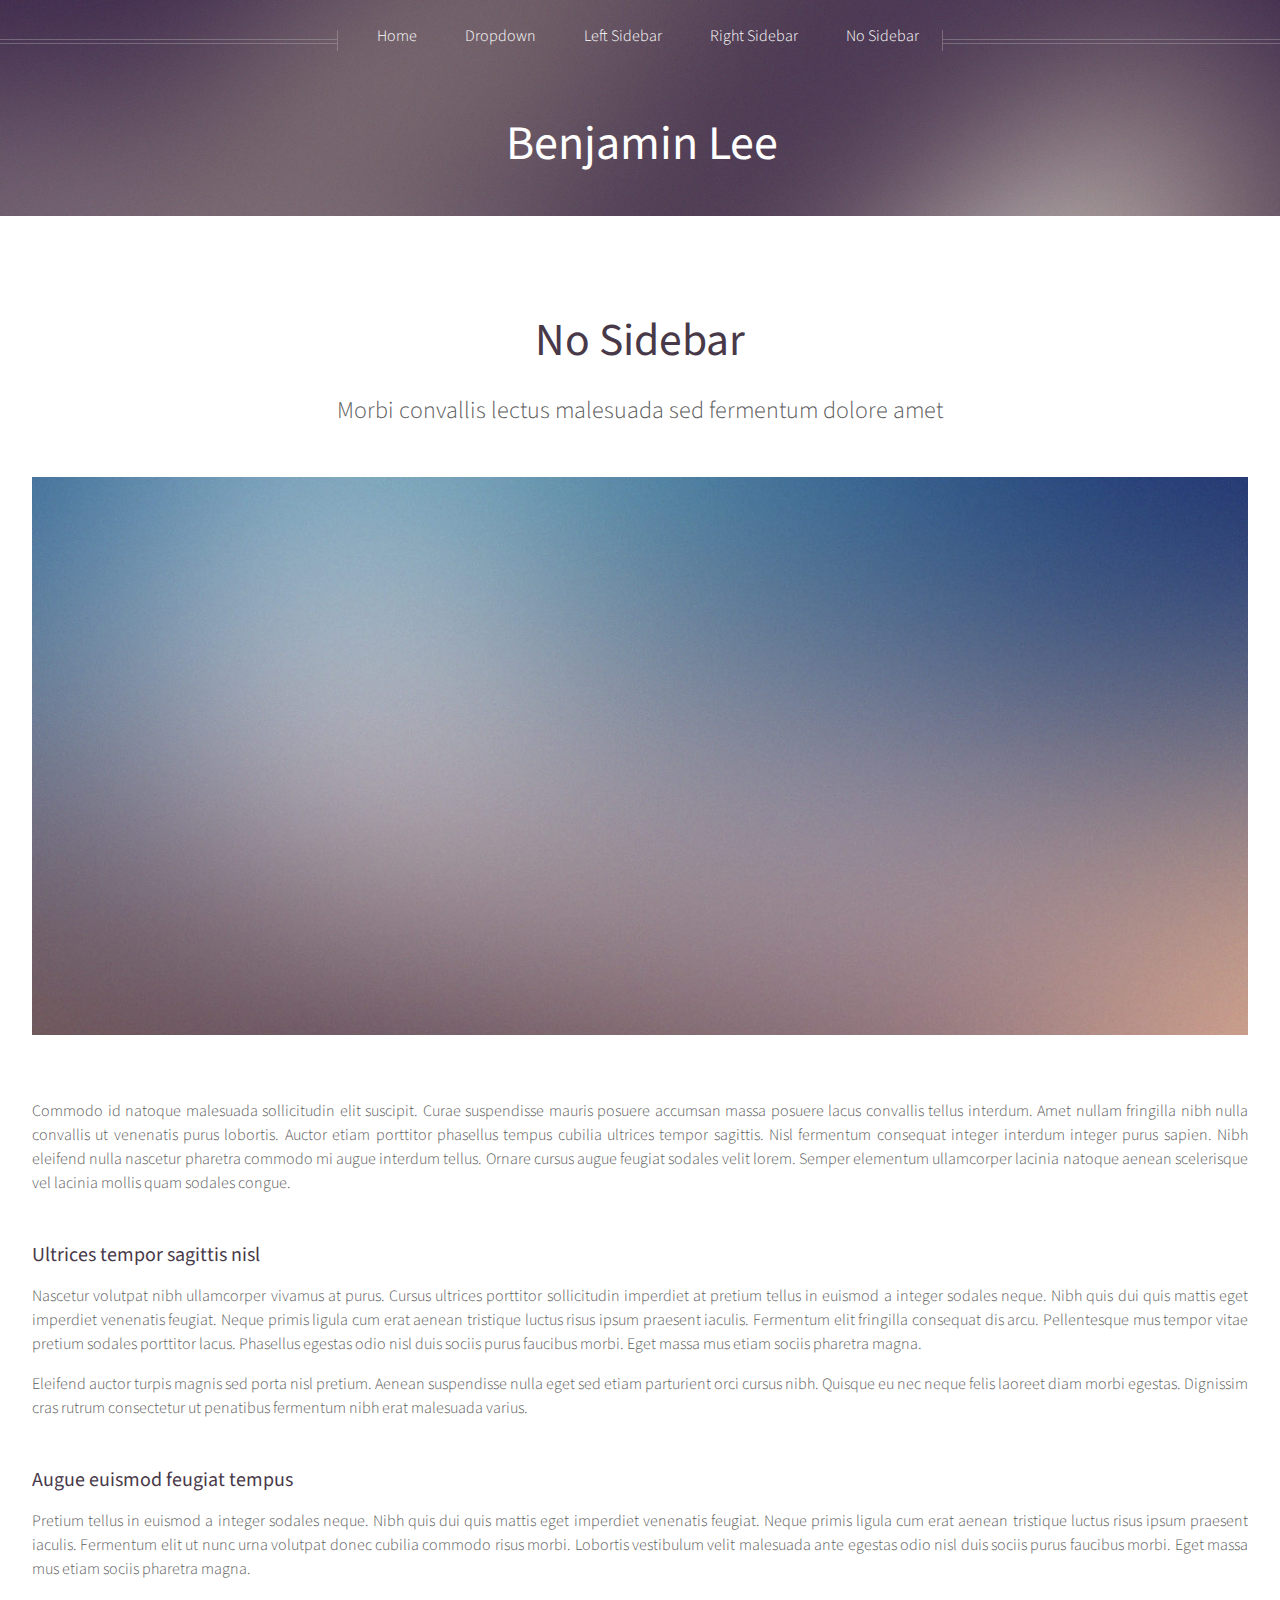
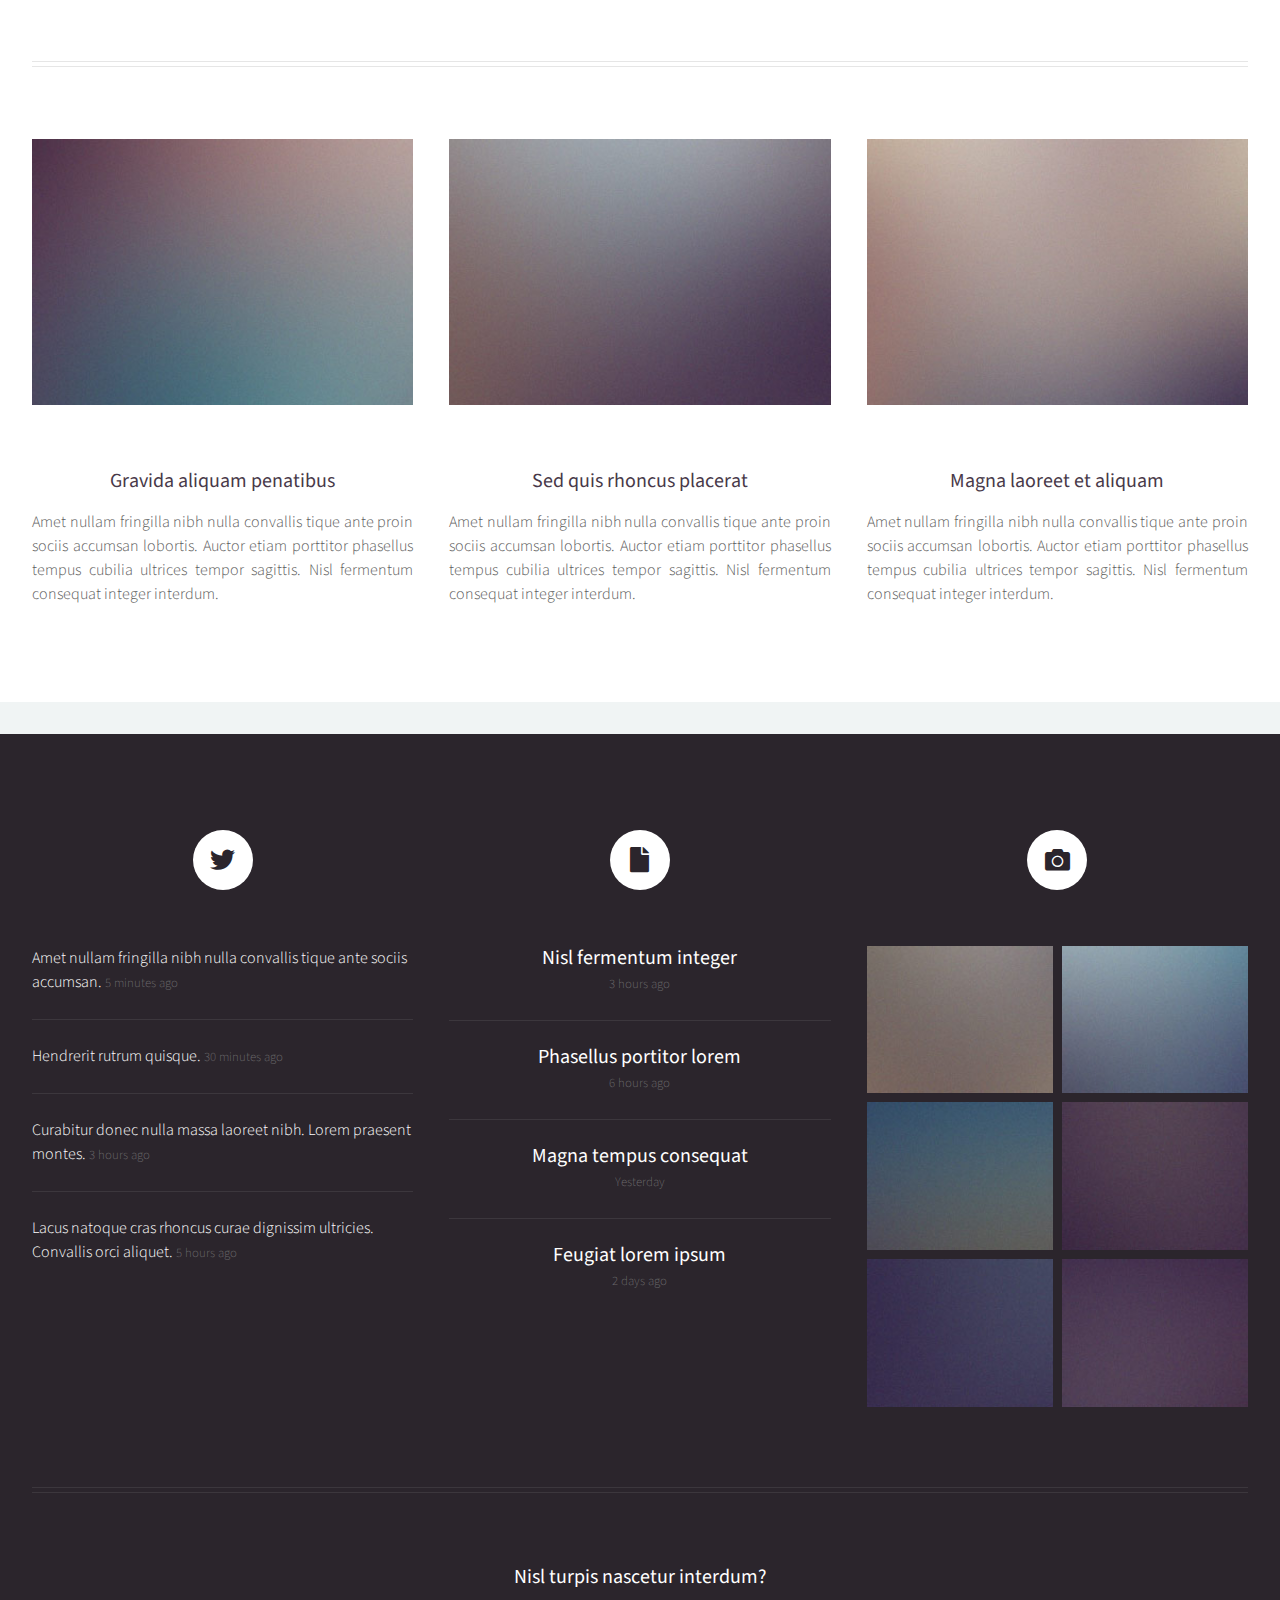
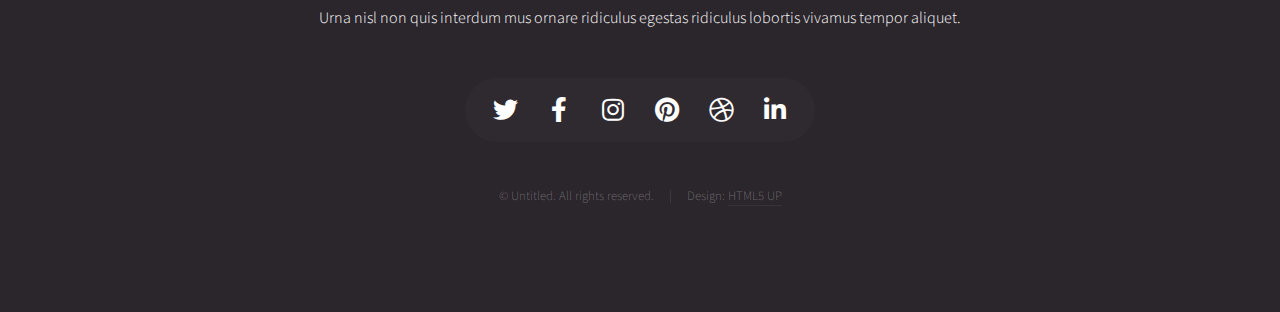
==== commit 1ba49eda: "changed index file" ====
--- a/index.html
+++ b/index.html
@@ -1,13 +1,18 @@
 <!DOCTYPE HTML>
+<!--
+	Helios by HTML5 UP
+	html5up.net | @ajlkn
+	Free for personal and commercial use under the CCA 3.0 license (html5up.net/license)
+-->
 <html>
 	<head>
-		<title>Benjamin Le</title>
+		<title>Benjamin Lee</title>
 		<meta charset="utf-8" />
 		<meta name="viewport" content="width=device-width, initial-scale=1, user-scalable=no" />
 		<link rel="stylesheet" href="assets/css/main.css" />
 		<noscript><link rel="stylesheet" href="assets/css/noscript.css" /></noscript>
 	</head>
-	<body class="homepage is-preload">
+	<body class="no-sidebar is-preload">
 		<div id="page-wrapper">
 
 			<!-- Header -->
@@ -17,12 +22,7 @@
 						<div class="inner">
 							<header>
 								<h1><a href="index.html" id="logo">Benjamin Lee</a></h1>
-								<hr />
-								<p>Another fine freebie by HTML5 UP</p>
 							</header>
-							<footer>
-								<a href="#banner" class="button circled scrolly">Start</a>
-							</footer>
 						</div>
 
 					<!-- Nav -->
@@ -55,141 +55,56 @@
 
 				</div>
 
-			<!-- Banner -->
-				<section id="banner">
-					<header>
-						<h2>Hi. You're looking at <strong>Helios</strong>.</h2>
-						<p>
-							A (free) responsive site template by <a href="http://html5up.net">HTML5 UP</a>.
-							Built with HTML5/CSS3 and released under the <a href="http://html5up.net/license">CCA</a> license.
-						</p>
-					</header>
-				</section>
-
-			<!-- Carousel -->
-				<section class="carousel">
-					<div class="reel">
-
-						<article>
-							<a href="#" class="image featured"><img src="images/pic01.jpg" alt="" /></a>
+			<!-- Main -->
+				<div class="wrapper style1">
+
+					<div class="container">
+						<article id="main" class="special">
 							<header>
-								<h3><a href="#">Pulvinar sagittis congue</a></h3>
+								<h2><a href="#">No Sidebar</a></h2>
+								<p>
+									Morbi convallis lectus malesuada sed fermentum dolore amet
+								</p>
 							</header>
-							<p>Commodo id natoque malesuada sollicitudin elit suscipit magna.</p>
+							<a href="#" class="image featured"><img src="images/pic06.jpg" alt="" /></a>
+							<p>
+								Commodo id natoque malesuada sollicitudin elit suscipit. Curae suspendisse mauris posuere accumsan massa
+								posuere lacus convallis tellus interdum. Amet nullam fringilla nibh nulla convallis ut venenatis purus
+								lobortis. Auctor etiam porttitor phasellus tempus cubilia ultrices tempor sagittis. Nisl fermentum
+								consequat integer interdum integer purus sapien. Nibh eleifend nulla nascetur pharetra commodo mi augue
+								interdum tellus. Ornare cursus augue feugiat sodales velit lorem. Semper elementum ullamcorper lacinia
+								natoque aenean scelerisque vel lacinia mollis quam sodales congue.
+							</p>
+							<section>
+								<header>
+									<h3>Ultrices tempor sagittis nisl</h3>
+								</header>
+								<p>
+									Nascetur volutpat nibh ullamcorper vivamus at purus. Cursus ultrices porttitor sollicitudin imperdiet
+									at pretium tellus in euismod a integer sodales neque. Nibh quis dui quis mattis eget imperdiet venenatis
+									feugiat. Neque primis ligula cum erat aenean tristique luctus risus ipsum praesent iaculis. Fermentum elit
+									fringilla consequat dis arcu. Pellentesque mus tempor vitae pretium sodales porttitor lacus. Phasellus
+									egestas odio nisl duis sociis purus faucibus morbi. Eget massa mus etiam sociis pharetra magna.
+								</p>
+								<p>
+									Eleifend auctor turpis magnis sed porta nisl pretium. Aenean suspendisse nulla eget sed etiam parturient
+									orci cursus nibh. Quisque eu nec neque felis laoreet diam morbi egestas. Dignissim cras rutrum consectetur
+									ut penatibus fermentum nibh erat malesuada varius.
+								</p>
+							</section>
+							<section>
+								<header>
+									<h3>Augue euismod feugiat tempus</h3>
+								</header>
+								<p>
+									Pretium tellus in euismod a integer sodales neque. Nibh quis dui quis mattis eget imperdiet venenatis
+									feugiat. Neque primis ligula cum erat aenean tristique luctus risus ipsum praesent iaculis. Fermentum elit
+									ut nunc urna volutpat donec cubilia commodo risus morbi. Lobortis vestibulum velit malesuada ante
+									egestas odio nisl duis sociis purus faucibus morbi. Eget massa mus etiam sociis pharetra magna.
+								</p>
+							</section>
 						</article>
-
-						<article>
-							<a href="#" class="image featured"><img src="images/pic02.jpg" alt="" /></a>
-							<header>
-								<h3><a href="#">Fermentum sagittis proin</a></h3>
-							</header>
-							<p>Commodo id natoque malesuada sollicitudin elit suscipit magna.</p>
-						</article>
-
-						<article>
-							<a href="#" class="image featured"><img src="images/pic03.jpg" alt="" /></a>
-							<header>
-								<h3><a href="#">Sed quis rhoncus placerat</a></h3>
-							</header>
-							<p>Commodo id natoque malesuada sollicitudin elit suscipit magna.</p>
-						</article>
-
-						<article>
-							<a href="#" class="image featured"><img src="images/pic04.jpg" alt="" /></a>
-							<header>
-								<h3><a href="#">Ultrices urna sit lobortis</a></h3>
-							</header>
-							<p>Commodo id natoque malesuada sollicitudin elit suscipit magna.</p>
-						</article>
-
-						<article>
-							<a href="#" class="image featured"><img src="images/pic05.jpg" alt="" /></a>
-							<header>
-								<h3><a href="#">Varius magnis sollicitudin</a></h3>
-							</header>
-							<p>Commodo id natoque malesuada sollicitudin elit suscipit magna.</p>
-						</article>
-
-						<article>
-							<a href="#" class="image featured"><img src="images/pic01.jpg" alt="" /></a>
-							<header>
-								<h3><a href="#">Pulvinar sagittis congue</a></h3>
-							</header>
-							<p>Commodo id natoque malesuada sollicitudin elit suscipit magna.</p>
-						</article>
-
-						<article>
-							<a href="#" class="image featured"><img src="images/pic02.jpg" alt="" /></a>
-							<header>
-								<h3><a href="#">Fermentum sagittis proin</a></h3>
-							</header>
-							<p>Commodo id natoque malesuada sollicitudin elit suscipit magna.</p>
-						</article>
-
-						<article>
-							<a href="#" class="image featured"><img src="images/pic03.jpg" alt="" /></a>
-							<header>
-								<h3><a href="#">Sed quis rhoncus placerat</a></h3>
-							</header>
-							<p>Commodo id natoque malesuada sollicitudin elit suscipit magna.</p>
-						</article>
-
-						<article>
-							<a href="#" class="image featured"><img src="images/pic04.jpg" alt="" /></a>
-							<header>
-								<h3><a href="#">Ultrices urna sit lobortis</a></h3>
-							</header>
-							<p>Commodo id natoque malesuada sollicitudin elit suscipit magna.</p>
-						</article>
-
-						<article>
-							<a href="#" class="image featured"><img src="images/pic05.jpg" alt="" /></a>
-							<header>
-								<h3><a href="#">Varius magnis sollicitudin</a></h3>
-							</header>
-							<p>Commodo id natoque malesuada sollicitudin elit suscipit magna.</p>
-						</article>
-
-					</div>
-				</section>
-
-			<!-- Main -->
-				<div class="wrapper style2">
-
-					<article id="main" class="container special">
-						<a href="#" class="image featured"><img src="images/pic06.jpg" alt="" /></a>
-						<header>
-							<h2><a href="#">Sed massa imperdiet magnis</a></h2>
-							<p>
-								Sociis aenean eu aenean mollis mollis facilisis primis ornare penatibus aenean. Cursus ac enim
-								pulvinar curabitur morbi convallis. Lectus malesuada sed fermentum dolore amet.
-							</p>
-						</header>
-						<p>
-							Commodo id natoque malesuada sollicitudin elit suscipit. Curae suspendisse mauris posuere accumsan massa
-							posuere lacus convallis tellus interdum. Amet nullam fringilla nibh nulla convallis ut venenatis purus
-							sit arcu sociis. Nunc fermentum adipiscing tempor cursus nascetur adipiscing adipiscing. Primis aliquam
-							mus lacinia lobortis phasellus suscipit. Fermentum lobortis non tristique ante proin sociis accumsan
-							lobortis. Auctor etiam porttitor phasellus tempus cubilia ultrices tempor sagittis. Nisl fermentum
-							consequat integer interdum integer purus sapien. Nibh eleifend nulla nascetur pharetra commodo mi augue
-							interdum tellus. Ornare cursus augue feugiat sodales velit lorem. Semper elementum ullamcorper lacinia
-							natoque aenean scelerisque.
-						</p>
-						<footer>
-							<a href="#" class="button">Continue Reading</a>
-						</footer>
-					</article>
-
-				</div>
-
-			<!-- Features -->
-				<div class="wrapper style1">
-
-					<section id="features" class="container special">
-						<header>
-							<h2>Morbi ullamcorper et varius leo lacus</h2>
-							<p>Ipsum volutpat consectetur orci metus consequat imperdiet duis integer semper magna.</p>
-						</header>
+						<hr />
 						<div class="row">
 							<article class="col-4 col-12-mobile special">
 								<a href="#" class="image featured"><img src="images/pic07.jpg" alt="" /></a>
@@ -222,7 +137,7 @@
 								</p>
 							</article>
 						</div>
-					</section>
+					</div>
 
 				</div>
 
@@ -344,9 +259,11 @@
 										</header>
 										<p>Urna nisl non quis interdum mus ornare ridiculus egestas ridiculus lobortis vivamus tempor aliquet.</p>
 										<ul class="icons">
-
+											<li><a href="#" class="icon brands fa-twitter"><span class="label">Twitter</span></a></li>
 											<li><a href="#" class="icon brands fa-facebook-f"><span class="label">Facebook</span></a></li>
-											<li><a href="#" class="icon brands fa-linkedin-in"><span class="label">Linkedin</span></a></li>
+											<li><a href="#" class="icon brands fa-instagram"><span class="label">Instagram</span></a></li>
+											<li><a href="#" class="icon brands fa-pinterest"><span class="label">Pinterest</span></a></li>
+											<li><a href="#" class="icon brands fa-dribbble"><span class="label">Dribbble</span></a></li>
 											<li><a href="#" class="icon brands fa-linkedin-in"><span class="label">Linkedin</span></a></li>
 										</ul>
 									</section>
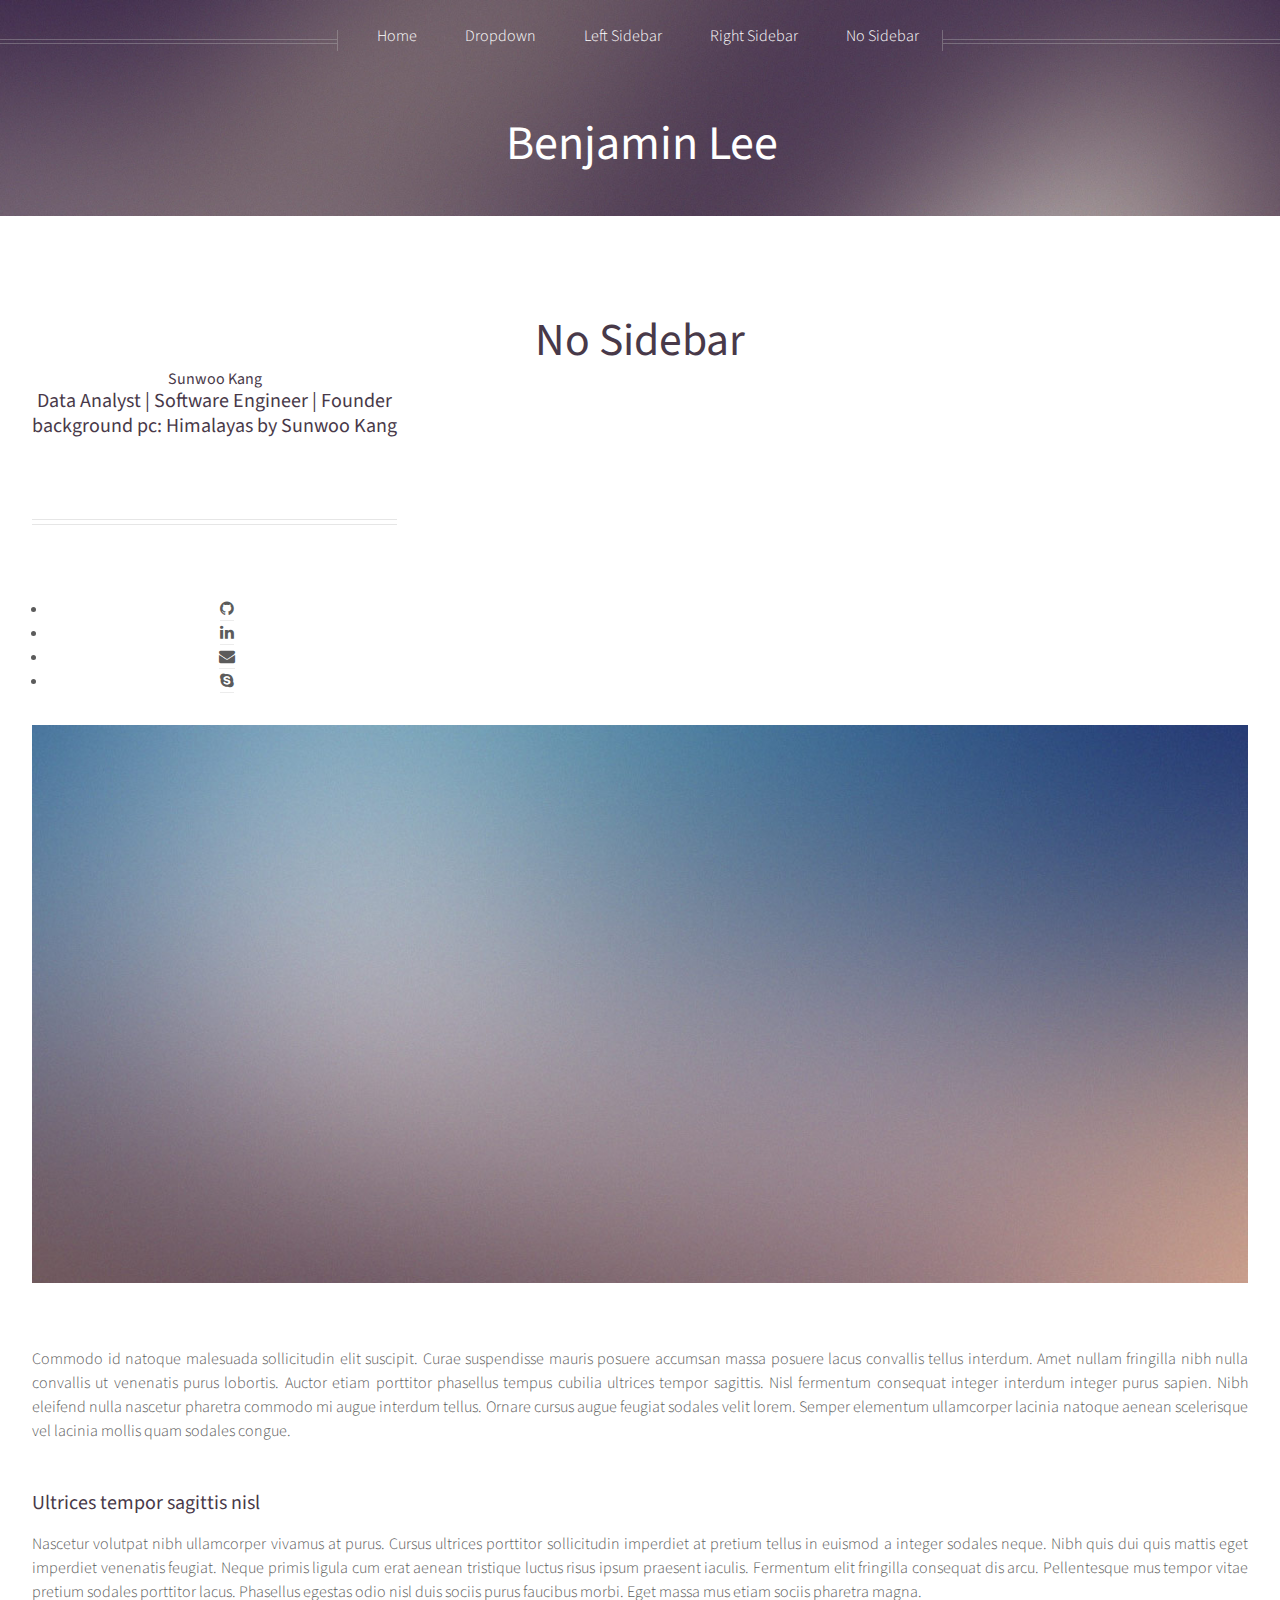
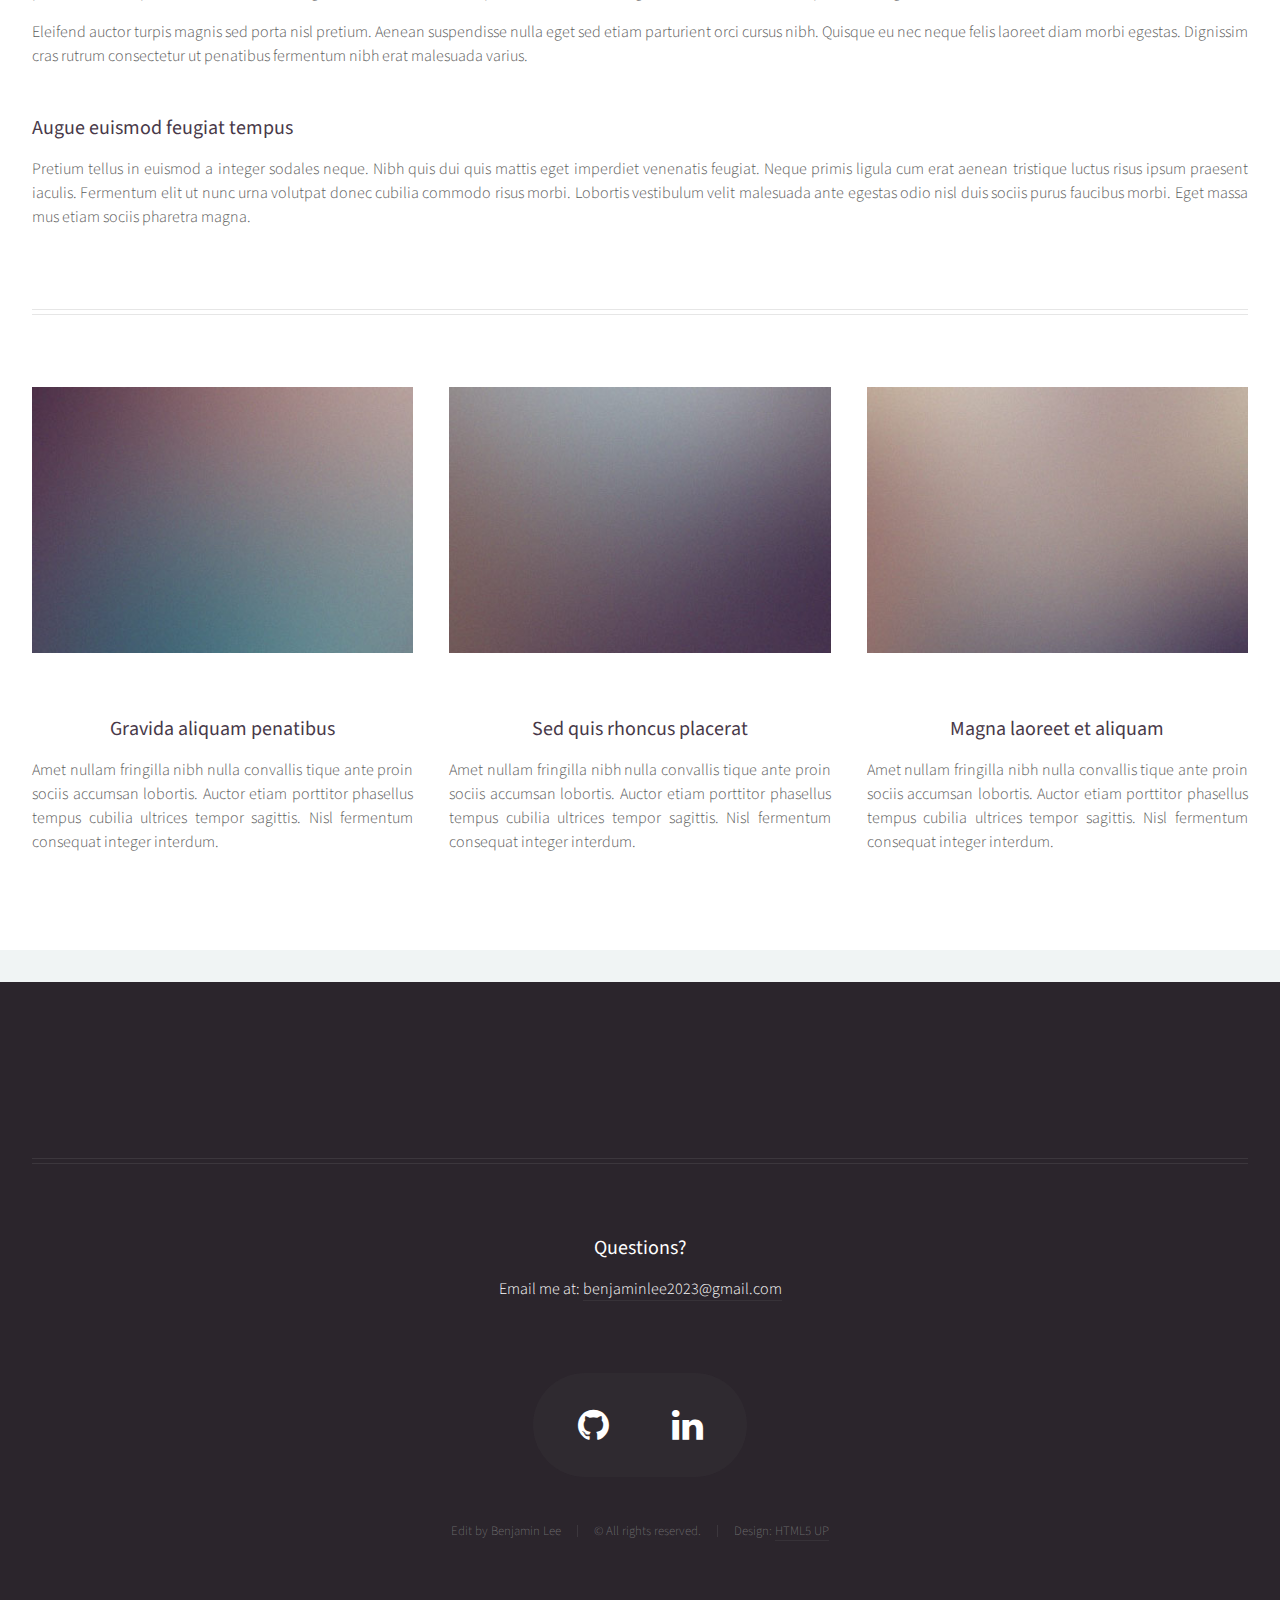
==== commit 2eb1ea8c: "back to commit before mess1" ====
--- a/index.html
+++ b/index.html
@@ -10,6 +10,7 @@
 		<meta charset="utf-8" />
 		<meta name="viewport" content="width=device-width, initial-scale=1, user-scalable=no" />
 		<link rel="stylesheet" href="assets/css/main.css" />
+		<link rel="stylesheet" href="https://cdnjs.cloudflare.com/ajax/libs/font-awesome/4.7.0/css/font-awesome.min.css">
 		<noscript><link rel="stylesheet" href="assets/css/noscript.css" /></noscript>
 	</head>
 	<body class="no-sidebar is-preload">
@@ -62,9 +63,20 @@
 						<article id="main" class="special">
 							<header>
 								<h2><a href="#">No Sidebar</a></h2>
-								<p>
-									Morbi convallis lectus malesuada sed fermentum dolore amet
-								</p>
+								<div class="row banner">
+							         <div class="banner-text">
+							            <h1 class="responsive-headline">Sunwoo Kang</h1>
+							            <h3> <span>Data Analyst</span> | <span>Software Engineer</span> | <span>Founder</span></h3>
+							            <h3><span>background pc: Himalayas by Sunwoo Kang<span></h3>
+							            <hr />
+							            <ul class="social">
+							               <li><a href="https://github.com/swkang73"><i class="fa fa-github"></i></a></li>
+							               <li><a href="https://www.linkedin.com/in/swkang73/"><i class="fa fa-linkedin"></i></a></li>
+							               <li><a href="mailto:swkang73@stanford.edu"><i class="fa fa-envelope"></i></a></li>
+							               <li><a href="https://join.skype.com/invite/QjGfYjfvQS1t"><i class="fa fa-skype"></i></a></li>
+							            </ul>
+							         </div>
+							      </div>
 							</header>
 							<a href="#" class="image featured"><img src="images/pic06.jpg" alt="" /></a>
 							<p>
@@ -143,111 +155,6 @@
 
 			<!-- Footer -->
 				<div id="footer">
-					<div class="container">
-						<div class="row">
-
-							<!-- Tweets -->
-								<section class="col-4 col-12-mobile">
-									<header>
-										<h2 class="icon brands fa-twitter circled"><span class="label">Tweets</span></h2>
-									</header>
-									<ul class="divided">
-										<li>
-											<article class="tweet">
-												Amet nullam fringilla nibh nulla convallis tique ante sociis accumsan.
-												<span class="timestamp">5 minutes ago</span>
-											</article>
-										</li>
-										<li>
-											<article class="tweet">
-												Hendrerit rutrum quisque.
-												<span class="timestamp">30 minutes ago</span>
-											</article>
-										</li>
-										<li>
-											<article class="tweet">
-												Curabitur donec nulla massa laoreet nibh. Lorem praesent montes.
-												<span class="timestamp">3 hours ago</span>
-											</article>
-										</li>
-										<li>
-											<article class="tweet">
-												Lacus natoque cras rhoncus curae dignissim ultricies. Convallis orci aliquet.
-												<span class="timestamp">5 hours ago</span>
-											</article>
-										</li>
-									</ul>
-								</section>
-
-							<!-- Posts -->
-								<section class="col-4 col-12-mobile">
-									<header>
-										<h2 class="icon solid fa-file circled"><span class="label">Posts</span></h2>
-									</header>
-									<ul class="divided">
-										<li>
-											<article class="post stub">
-												<header>
-													<h3><a href="#">Nisl fermentum integer</a></h3>
-												</header>
-												<span class="timestamp">3 hours ago</span>
-											</article>
-										</li>
-										<li>
-											<article class="post stub">
-												<header>
-													<h3><a href="#">Phasellus portitor lorem</a></h3>
-												</header>
-												<span class="timestamp">6 hours ago</span>
-											</article>
-										</li>
-										<li>
-											<article class="post stub">
-												<header>
-													<h3><a href="#">Magna tempus consequat</a></h3>
-												</header>
-												<span class="timestamp">Yesterday</span>
-											</article>
-										</li>
-										<li>
-											<article class="post stub">
-												<header>
-													<h3><a href="#">Feugiat lorem ipsum</a></h3>
-												</header>
-												<span class="timestamp">2 days ago</span>
-											</article>
-										</li>
-									</ul>
-								</section>
-
-							<!-- Photos -->
-								<section class="col-4 col-12-mobile">
-									<header>
-										<h2 class="icon solid fa-camera circled"><span class="label">Photos</span></h2>
-									</header>
-									<div class="row gtr-25">
-										<div class="col-6">
-											<a href="#" class="image fit"><img src="images/pic10.jpg" alt="" /></a>
-										</div>
-										<div class="col-6">
-											<a href="#" class="image fit"><img src="images/pic11.jpg" alt="" /></a>
-										</div>
-										<div class="col-6">
-											<a href="#" class="image fit"><img src="images/pic12.jpg" alt="" /></a>
-										</div>
-										<div class="col-6">
-											<a href="#" class="image fit"><img src="images/pic13.jpg" alt="" /></a>
-										</div>
-										<div class="col-6">
-											<a href="#" class="image fit"><img src="images/pic14.jpg" alt="" /></a>
-										</div>
-										<div class="col-6">
-											<a href="#" class="image fit"><img src="images/pic15.jpg" alt="" /></a>
-										</div>
-									</div>
-								</section>
-
-						</div>
 						<hr />
 						<div class="row">
 							<div class="col-12">
@@ -255,23 +162,20 @@
 								<!-- Contact -->
 									<section class="contact">
 										<header>
-											<h3>Nisl turpis nascetur interdum?</h3>
+											<h3>Questions?</h3>
 										</header>
-										<p>Urna nisl non quis interdum mus ornare ridiculus egestas ridiculus lobortis vivamus tempor aliquet.</p>
+										<p>Email me at: <a href="mailto:benjaminlee608@gmail.com" style="font-color:blue">benjaminlee2023@gmail.com</a></p>
+										<br>
 										<ul class="icons">
-											<li><a href="#" class="icon brands fa-twitter"><span class="label">Twitter</span></a></li>
-											<li><a href="#" class="icon brands fa-facebook-f"><span class="label">Facebook</span></a></li>
-											<li><a href="#" class="icon brands fa-instagram"><span class="label">Instagram</span></a></li>
-											<li><a href="#" class="icon brands fa-pinterest"><span class="label">Pinterest</span></a></li>
-											<li><a href="#" class="icon brands fa-dribbble"><span class="label">Dribbble</span></a></li>
-											<li><a href="#" class="icon brands fa-linkedin-in"><span class="label">Linkedin</span></a></li>
+											<li><a href="https://github.com/BenjaminLee608" class="fa fa-github" style="font-size:36px"><span class="label"></span></a></li>
+											<li><a href="https://www.linkedin.com/in/benjamin-lee-6116461b6/" class="fa fa-linkedin" style="font-size:36px"><span class="label"></span></a></li>
 										</ul>
 									</section>
 
 								<!-- Copyright -->
 									<div class="copyright">
 										<ul class="menu">
-											<li>&copy; Untitled. All rights reserved.</li><li>Design: <a href="http://html5up.net">HTML5 UP</a></li>
+											<li>Edit by Benjamin Lee</li><li>&copy; All rights reserved.</li><li>Design: <a href="http://html5up.net">HTML5 UP</a></li>
 										</ul>
 									</div>
 
--- a/assets/css/main.css
+++ b/assets/css/main.css
@@ -3135,4 +3135,4 @@
 						margin-bottom: 2em;
 					}
 
-	}+	}
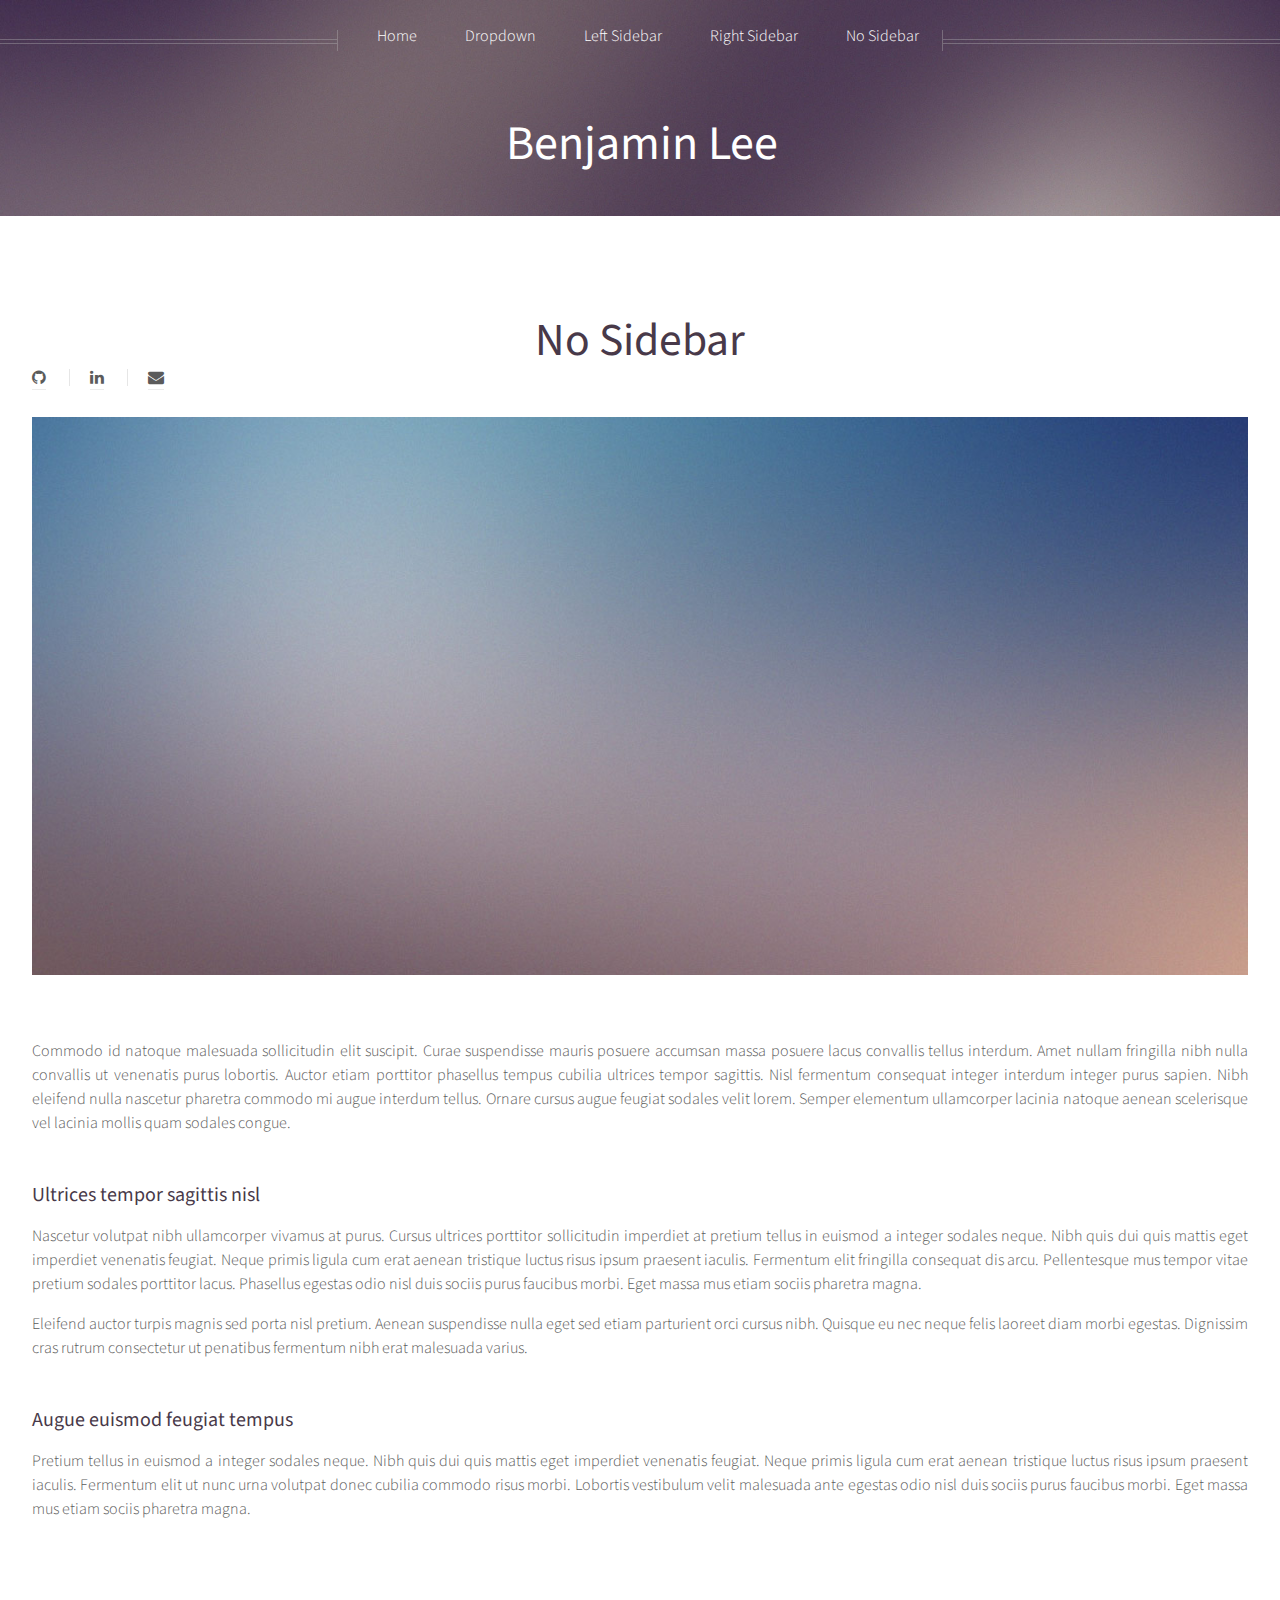
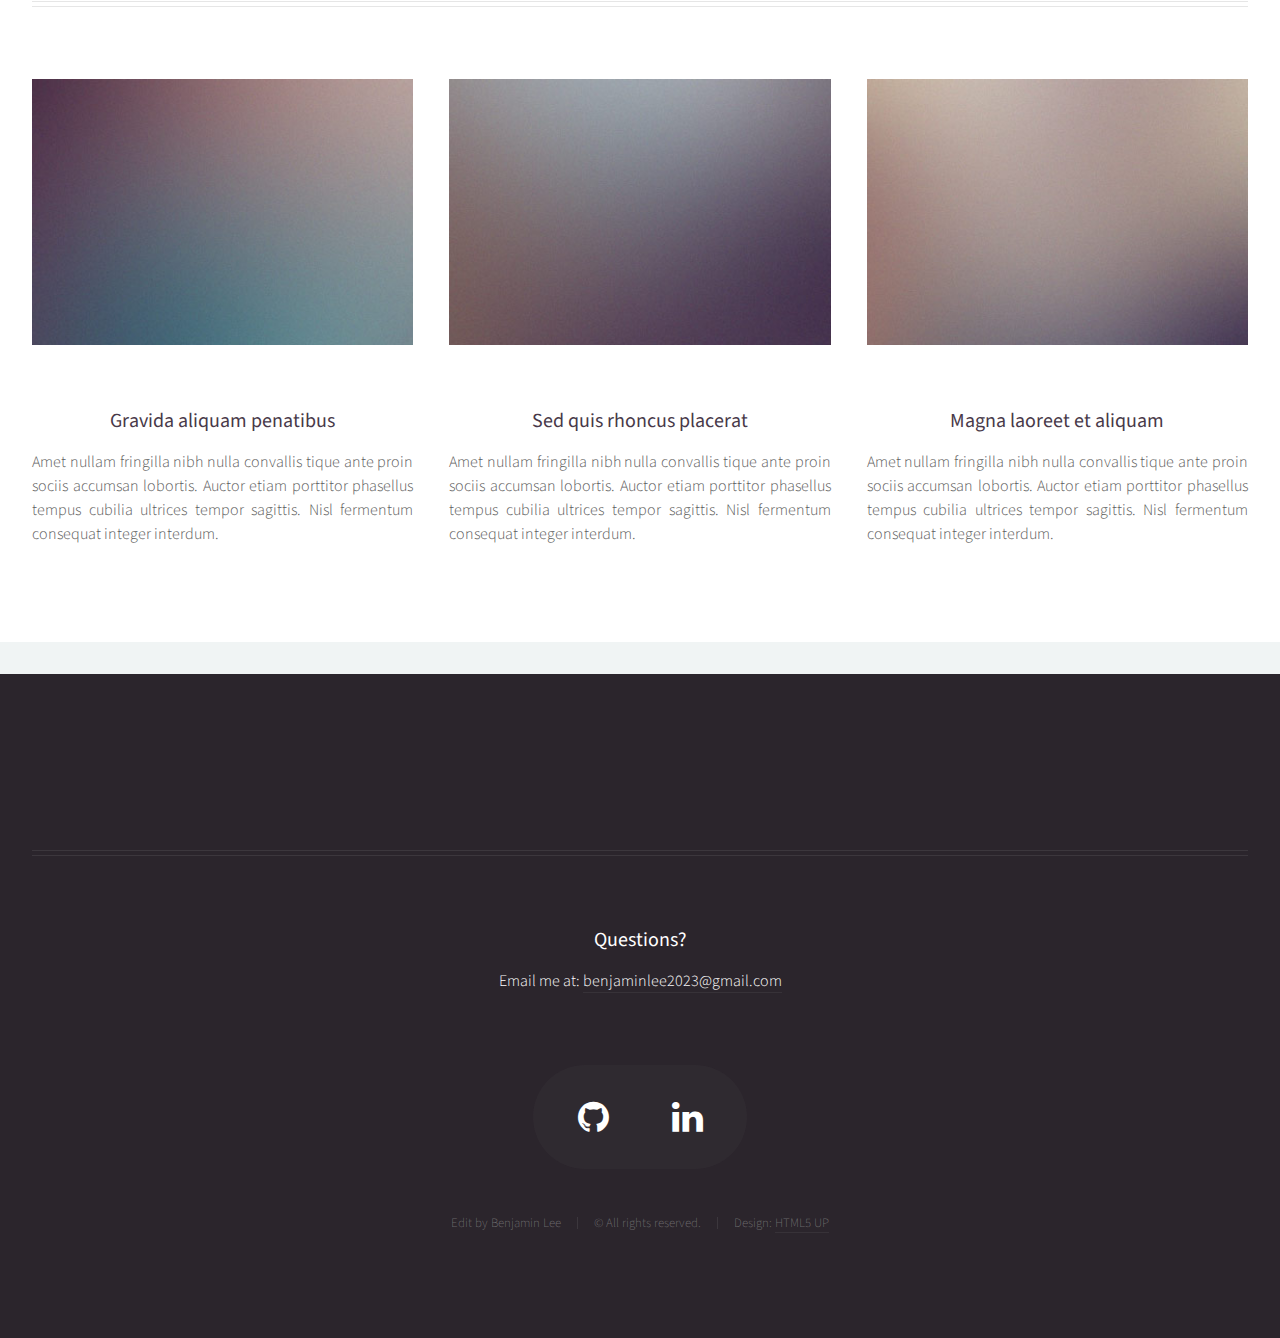
==== commit 765a57dd: "added bottom links" ====
--- a/index.html
+++ b/index.html
@@ -65,15 +65,11 @@
 								<h2><a href="#">No Sidebar</a></h2>
 								<div class="row banner">
 							         <div class="banner-text">
-							            <h1 class="responsive-headline">Sunwoo Kang</h1>
-							            <h3> <span>Data Analyst</span> | <span>Software Engineer</span> | <span>Founder</span></h3>
-							            <h3><span>background pc: Himalayas by Sunwoo Kang<span></h3>
-							            <hr />
-							            <ul class="social">
+
+							            <ul class="menu">
 							               <li><a href="https://github.com/swkang73"><i class="fa fa-github"></i></a></li>
 							               <li><a href="https://www.linkedin.com/in/swkang73/"><i class="fa fa-linkedin"></i></a></li>
 							               <li><a href="mailto:swkang73@stanford.edu"><i class="fa fa-envelope"></i></a></li>
-							               <li><a href="https://join.skype.com/invite/QjGfYjfvQS1t"><i class="fa fa-skype"></i></a></li>
 							            </ul>
 							         </div>
 							      </div>
